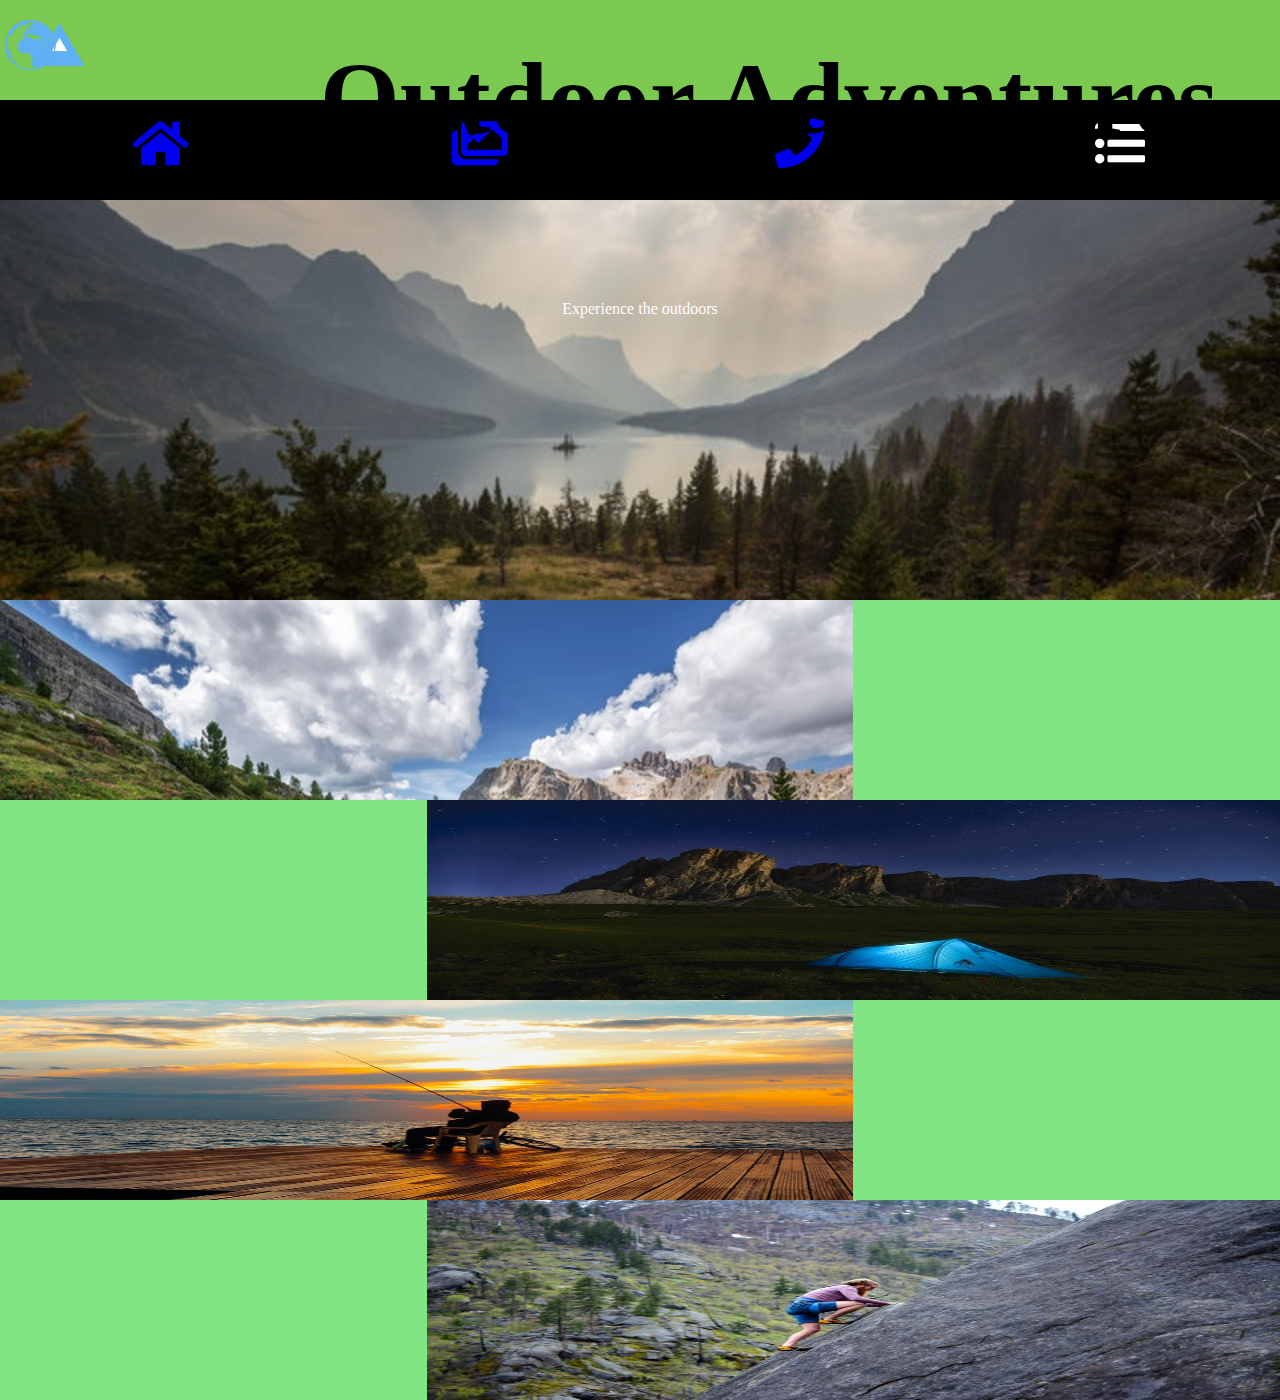
==== outdoor_adventures/index.html @ 08bbf6fc "added a category navigation system for mobile" ====
<!DOCTYPE html>
<html>
  <head>
    <meta charset="utf-8">
    <!-- meta used for responsiveness -->
    <meta name="viewport" content="width=device-width, initial-scale=1.0">

    <title>Home Page | Outdoor Adventres</title>

    <!-- master stylesheet that contains the main theme of the site -->
    <link rel="stylesheet" href="css/master_home.css" type="text/css">
    <!-- fontawesome is a site that provides font icons, allowing the use of more interactive icons (https://fontawesome.com/) -->
    <link rel="stylesheet" href="css/fa-brands.css" type="text/css">
    <link rel="stylesheet" href="css/fa-brands.min.css" type="text/css">
    <link rel="stylesheet" href="css/fa-regular.css" type="text/css">
    <link rel="stylesheet" href="css/fa-regular.min.css" type="text/css">
    <link rel="stylesheet" href="css/fa-solid.css" type="text/css">
    <link rel="stylesheet" href="css/fa-solid.min.css" type="text/css">
    <link rel="stylesheet" href="css/fontawesome.css" type="text/css">
    <link rel="stylesheet" href="css/fontawesome.min.css" type="text/css">
    <link rel="stylesheet" href="css/fontawesome-all.css" type="text/css">
    <link rel="stylesheet" href="css/fontawesome-all.min.css" type="text/css"> 
    <!-- the site favicon-->
    <link rel="icon" type="image/ico" href="images/oa.png">

  </head>

  <body>

    <!-- main container that holds everything on the site -->
    <main>

      <!-- header that contins the company/site name -->
      <header>
        <div class="company_logo">
          <a href="index.html"><img src="images/oa.png" title="Outdoor Adventures"></a>
        </div>

        <div class="company_name">
          <h1>Outdoor Adventures</h1>
        </div>
        
        <div class="mobile_home iconNav">
          <a href="index.html"><i class="fas fa-home"></i></a>
        </div>
        <div class="mobile_gallery iconNav">
          <a href="gallery.html"><i class="fas fa-images"></i></a>
        </div>
        <div class="mobile_contact iconNav">
          <a href="contact.html"><i class="fas fa-phone"></i></a>
        </div>
        <div class="mobile_categories iconNav">
          <a href=""><i class="fas fa-list-ul"></i></a>
        </div>

        <!-- navigation bar -->
        <nav>
          <ul>
            <li> <a href="#"> Home </a> </li>
            <li> <a href="#"> Gallery </a> </li>
            <li> <a href="#"> Contact </a> </li>
            <li> <a href="#"> Categories </a> </li>
          </ul>
        </nav>

      </header>

      <!--  -->
      <section class="slogan"><p>Experience the outdoors</p></section>

      <div id="hiking_category"></div>
      
      <div id="camping_category"></div>
      <div id="fishing_category"></div>
      <div id="rockClimbing_category"></div>

      <!-- Hiking section -->
      <section id="hiking_section"></section>

      <!-- Camping section -->
      <section id="camping_section"></section>

      <!-- Fishing ssection -->
      <section id="fishing_section"></section>

      <!-- Rock Climbing section -->
      <section id="rockClimbing_section"></section>
    
      <!-- footer containing company information -->
      <footer></footer>
    </main>
  </body>
</html>
---- outdoor_adventures/css/master_home.css ----
* {
  margin: 0;
  padding: 0;
  box-sizing: border-box; }

html {
  scroll-behavior: smooth; }

main {
  background-color: #82E584;
  display: grid;
  grid-template-columns: repeat(3, 1fr);
  grid-auto-rows: 100px;
  grid-gap: 0; }

header {
  background-color: #7BC950;
  grid-column: 1/4;
  grid-row: 1/3;
  width: 100%;
  display: grid;
  grid-template-columns: repeat(4, 1fr);
  grid-auto-rows: 100px;
  grid-gap: 0;
  position: fixed;
  top: 0; }

.company_logo {
  grid-column: 1/2;
  width: 80px;
  height: 50px;
  position: relative;
  top: 20px;
  left: 5px; }
  .company_logo a img {
    width: 100%;
    height: 100%; }

.company_name {
  grid-column: 2/5;
  position: relative;
  top: 40px;
  font-size: 4vw; }

.slogan {
  grid-column: 1/4;
  grid-row: 3/7;
  text-align: center;
  color: white;
  background-image: url(../images/slogan_background_s.jpeg);
  background-repeat: no-repeat;
  background-size: cover;
  background-position: center; }
  .slogan p {
    margin: 100px auto; }

#hiking_category {
  grid-column: 1/3;
  grid-row: 7/9;
  background-image: url(../images/category_hiking_s.jpeg);
  background-repeat: no-repeat;
  background-size: cover; }
  #hiking_category:hover {
    box-shadow: inset 0 0 0 1000px rgba(0, 0, 0, 0.2); }

#camping_category {
  grid-column: 2/4;
  grid-row: 9/11;
  background-image: url(../images/category_camping_s.jpeg);
  background-repeat: no-repeat;
  background-size: 100% 100%; }

#fishing_category {
  grid-column: 1/3;
  grid-row: 11/13;
  background-image: url(../images/category_fishing_s.jpeg);
  background-repeat: no-repeat;
  background-size: 100% 100%; }

#rockClimbing_category {
  grid-column: 2/4;
  grid-row: 13/15;
  background-image: url(../images/category_rockclimbing_s.jpeg);
  background-repeat: no-repeat;
  background-size: 100% 100%; }

.whiteTxt {
  color: #fff; }

.iconNav {
  display: block;
  font-size: 50px;
  background-color: black;
  color: white;
  padding: 16px;
  text-align: center; }
  .iconNav a {
    text-decoration: none; }
    .iconNav a:active {
      color: #7BC950; }
    .iconNav a:visited {
      color: white; }

nav {
  display: none; }

/*# sourceMappingURL=master_home.css.map */
---- outdoor_adventures/css/fa-brands.css ----
/*!
 * Font Awesome Free 5.0.12 by @fontawesome - https://fontawesome.com
 * License - https://fontawesome.com/license (Icons: CC BY 4.0, Fonts: SIL OFL 1.1, Code: MIT License)
 */
@font-face {
  font-family: 'Font Awesome 5 Brands';
  font-style: normal;
  font-weight: normal;
  src: url("../webfonts/fa-brands-400.eot");
  src: url("../webfonts/fa-brands-400.eot?#iefix") format("embedded-opentype"), url("../webfonts/fa-brands-400.woff2") format("woff2"), url("../webfonts/fa-brands-400.woff") format("woff"), url("../webfonts/fa-brands-400.ttf") format("truetype"), url("../webfonts/fa-brands-400.svg#fontawesome") format("svg"); }

.fab {
  font-family: 'Font Awesome 5 Brands'; }
---- outdoor_adventures/css/fa-regular.css ----
/*!
 * Font Awesome Free 5.0.12 by @fontawesome - https://fontawesome.com
 * License - https://fontawesome.com/license (Icons: CC BY 4.0, Fonts: SIL OFL 1.1, Code: MIT License)
 */
@font-face {
  font-family: 'Font Awesome 5 Free';
  font-style: normal;
  font-weight: 400;
  src: url("../webfonts/fa-regular-400.eot");
  src: url("../webfonts/fa-regular-400.eot?#iefix") format("embedded-opentype"), url("../webfonts/fa-regular-400.woff2") format("woff2"), url("../webfonts/fa-regular-400.woff") format("woff"), url("../webfonts/fa-regular-400.ttf") format("truetype"), url("../webfonts/fa-regular-400.svg#fontawesome") format("svg"); }

.far {
  font-family: 'Font Awesome 5 Free';
  font-weight: 400; }
---- outdoor_adventures/css/fa-solid.css ----
/*!
 * Font Awesome Free 5.0.12 by @fontawesome - https://fontawesome.com
 * License - https://fontawesome.com/license (Icons: CC BY 4.0, Fonts: SIL OFL 1.1, Code: MIT License)
 */
@font-face {
  font-family: 'Font Awesome 5 Free';
  font-style: normal;
  font-weight: 900;
  src: url("../webfonts/fa-solid-900.eot");
  src: url("../webfonts/fa-solid-900.eot?#iefix") format("embedded-opentype"), url("../webfonts/fa-solid-900.woff2") format("woff2"), url("../webfonts/fa-solid-900.woff") format("woff"), url("../webfonts/fa-solid-900.ttf") format("truetype"), url("../webfonts/fa-solid-900.svg#fontawesome") format("svg"); }

.fa,
.fas {
  font-family: 'Font Awesome 5 Free';
  font-weight: 900; }
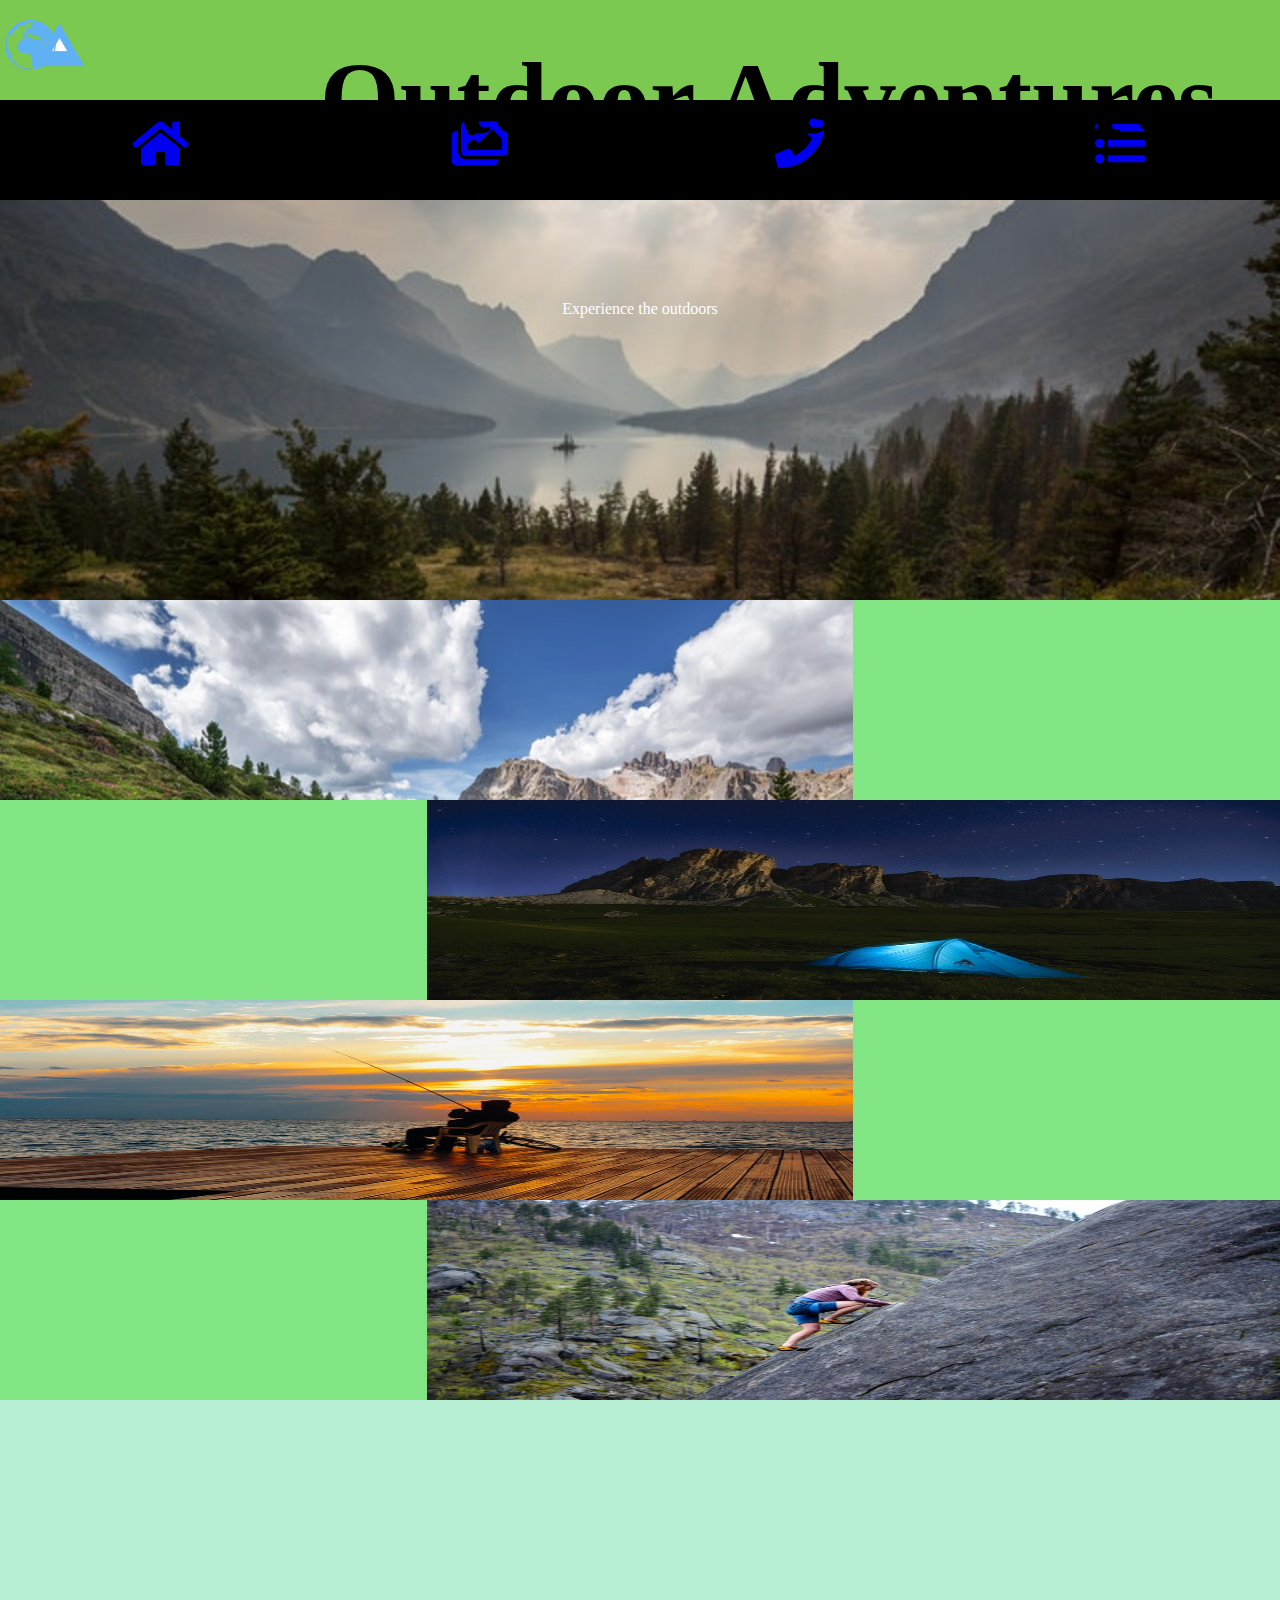
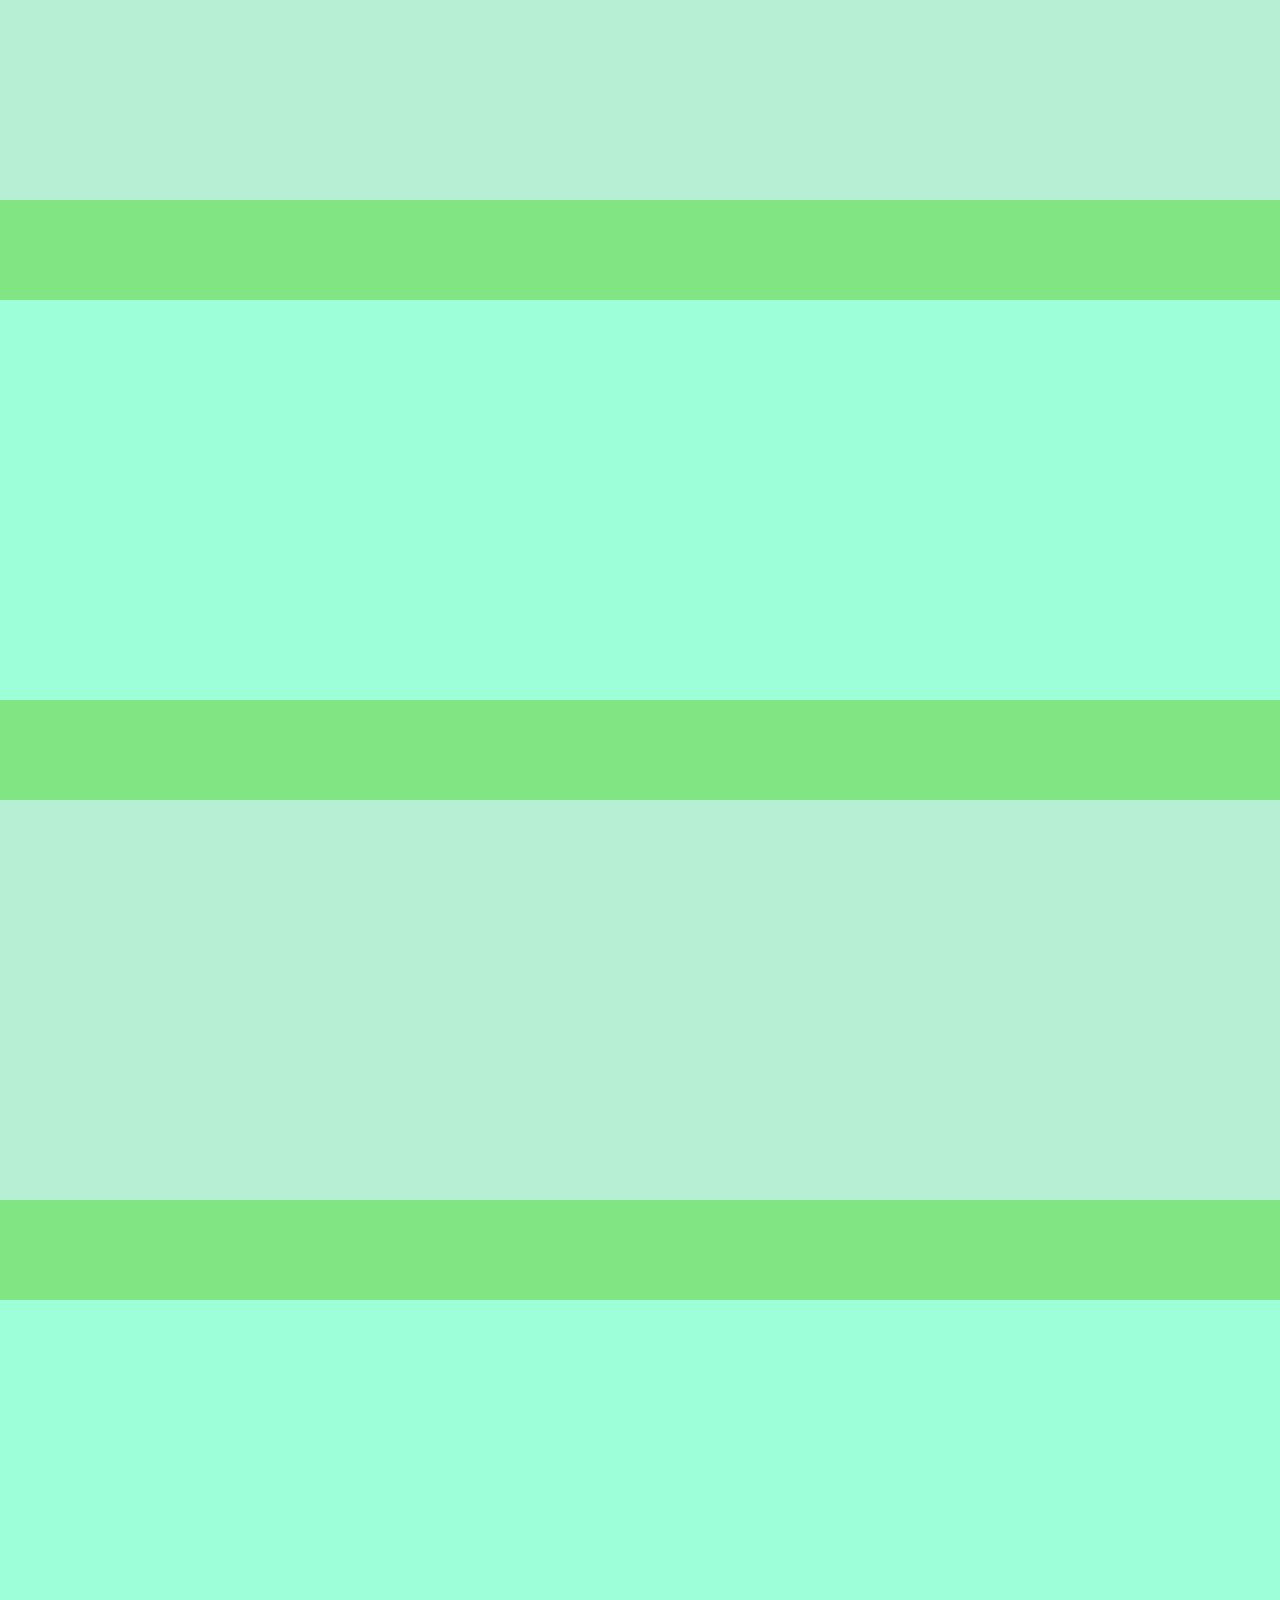
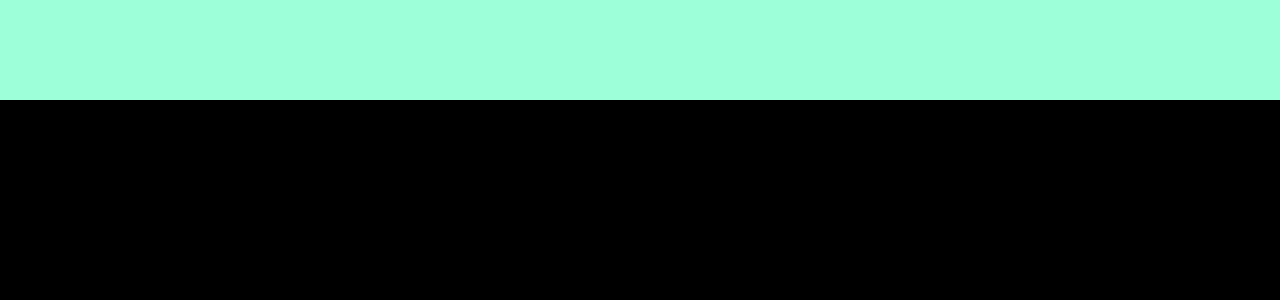
==== commit db7333c8: "completed navigation on home page" ====
--- a/outdoor_adventures/index.html
+++ b/outdoor_adventures/index.html
@@ -31,9 +31,10 @@
     <main>
 
       <!-- header that contins the company/site name -->
+      <div id="home_ref"></div>
       <header>
         <div class="company_logo">
-          <a href="index.html"><img src="images/oa.png" title="Outdoor Adventures"></a>
+          <a href="#home_ref"><img src="images/oa.png" title="Outdoor Adventures"></a>
         </div>
 
         <div class="company_name">
@@ -41,7 +42,7 @@
         </div>
         
         <div class="mobile_home iconNav">
-          <a href="index.html"><i class="fas fa-home"></i></a>
+          <a href="#home_ref"><i class="fas fa-home"></i></a>
         </div>
         <div class="mobile_gallery iconNav">
           <a href="gallery.html"><i class="fas fa-images"></i></a>
@@ -50,7 +51,7 @@
           <a href="contact.html"><i class="fas fa-phone"></i></a>
         </div>
         <div class="mobile_categories iconNav">
-          <a href=""><i class="fas fa-list-ul"></i></a>
+          <a href="#category_ref"><i class="fas fa-list-ul"></i></a>
         </div>
 
         <!-- navigation bar -->
@@ -68,22 +69,30 @@
       <!--  -->
       <section class="slogan"><p>Experience the outdoors</p></section>
 
-      <div id="hiking_category"></div>
-      
-      <div id="camping_category"></div>
-      <div id="fishing_category"></div>
-      <div id="rockClimbing_category"></div>
+      <div id="category_ref"></div>
+
+      <div id="hiking_category" class="category"><a href="#hiking_ref"></a></div>
+
+      <div id="camping_category" class="category"><a href="#camping_ref"></a></div>
+
+      <div id="fishing_category" class="category"><a href="#fishing_ref"></a></div>
+
+      <div id="rockClimbing_category" class="category"><a href="#rockClimbing_ref"></a></div>
 
       <!-- Hiking section -->
+      <div id="hiking_ref"></div>
       <section id="hiking_section"></section>
 
       <!-- Camping section -->
+      <div id="camping_ref"></div>
       <section id="camping_section"></section>
 
       <!-- Fishing ssection -->
+      <div id="fishing_ref"></div>
       <section id="fishing_section"></section>
 
       <!-- Rock Climbing section -->
+      <div id="rockClimbing_ref"></div>
       <section id="rockClimbing_section"></section>
     
       <!-- footer containing company information -->
--- a/outdoor_adventures/css/master_home.css
+++ b/outdoor_adventures/css/master_home.css
@@ -12,6 +12,9 @@
   grid-template-columns: repeat(3, 1fr);
   grid-auto-rows: 100px;
   grid-gap: 0; }
+
+#home_ref {
+  grid-row-start: 1; }
 
 header {
   background-color: #7BC950;
@@ -54,6 +57,9 @@
   .slogan p {
     margin: 100px auto; }
 
+#category_ref {
+  grid-row-start: 5; }
+
 #hiking_category {
   grid-column: 1/3;
   grid-row: 7/9;
@@ -69,6 +75,8 @@
   background-image: url(../images/category_camping_s.jpeg);
   background-repeat: no-repeat;
   background-size: 100% 100%; }
+  #camping_category:hover {
+    box-shadow: inset 0 0 0 1000px rgba(0, 0, 0, 0.2); }
 
 #fishing_category {
   grid-column: 1/3;
@@ -76,6 +84,8 @@
   background-image: url(../images/category_fishing_s.jpeg);
   background-repeat: no-repeat;
   background-size: 100% 100%; }
+  #fishing_category:hover {
+    box-shadow: inset 0 0 0 1000px rgba(0, 0, 0, 0.2); }
 
 #rockClimbing_category {
   grid-column: 2/4;
@@ -83,6 +93,50 @@
   background-image: url(../images/category_rockclimbing_s.jpeg);
   background-repeat: no-repeat;
   background-size: 100% 100%; }
+  #rockClimbing_category:hover {
+    box-shadow: inset 0 0 0 1000px rgba(0, 0, 0, 0.2); }
+
+.category a {
+  display: block;
+  width: 100%;
+  height: 100%; }
+
+#hiking_ref {
+  grid-row-start: 13; }
+
+#hiking_section {
+  grid-column: 1/4;
+  grid-row: 15/19;
+  background-color: #B6EFD4; }
+
+#camping_ref {
+  grid-row-start: 18; }
+
+#camping_section {
+  grid-column: 1/4;
+  grid-row: 20/24;
+  background-color: #9CFFD9; }
+
+#fishing_ref {
+  grid-row-start: 23; }
+
+#fishing_section {
+  grid-column: 1/4;
+  grid-row: 25/29;
+  background-color: #B6EFD4; }
+
+#rockClimbing_ref {
+  grid-row-start: 28; }
+
+#rockClimbing_section {
+  grid-column: 1/4;
+  grid-row: 30/34;
+  background-color: #9CFFD9; }
+
+footer {
+  grid-column: 1/4;
+  grid-row: 34/36;
+  background-color: #000; }
 
 .whiteTxt {
   color: #fff; }
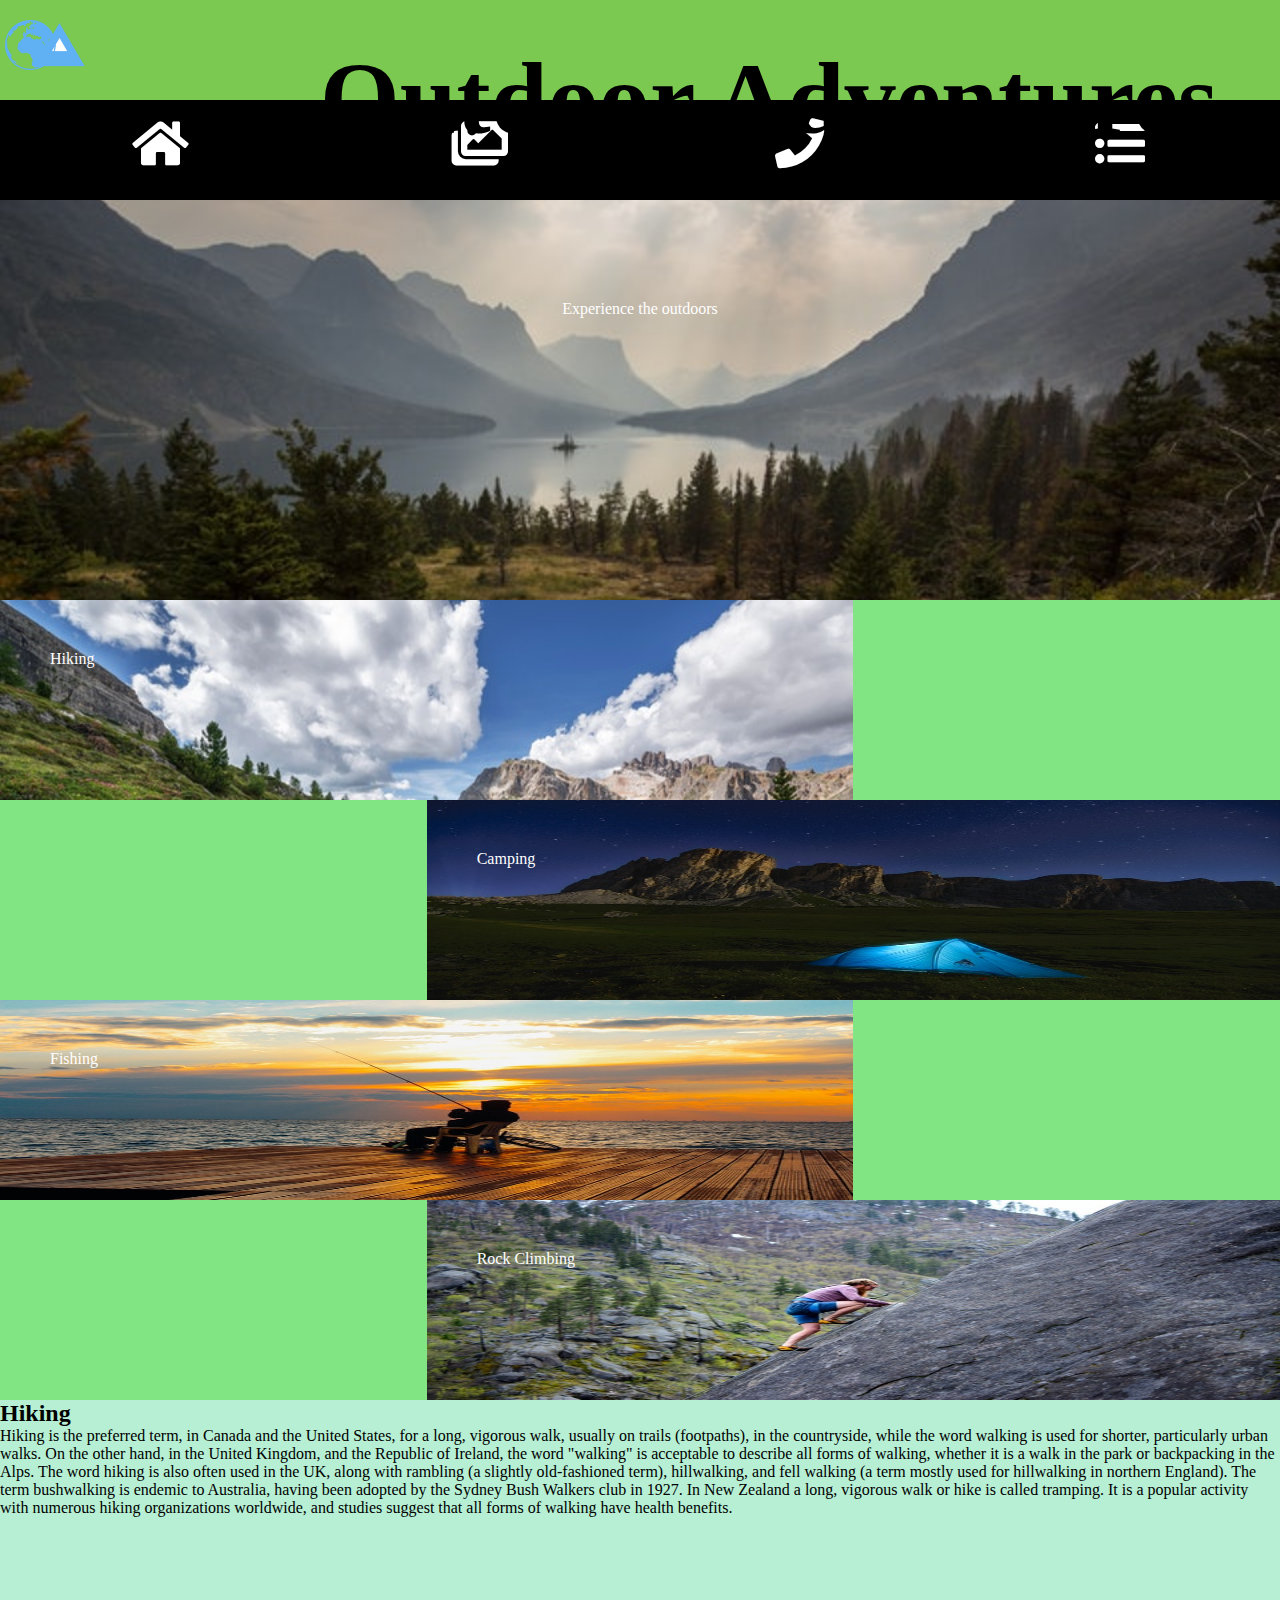
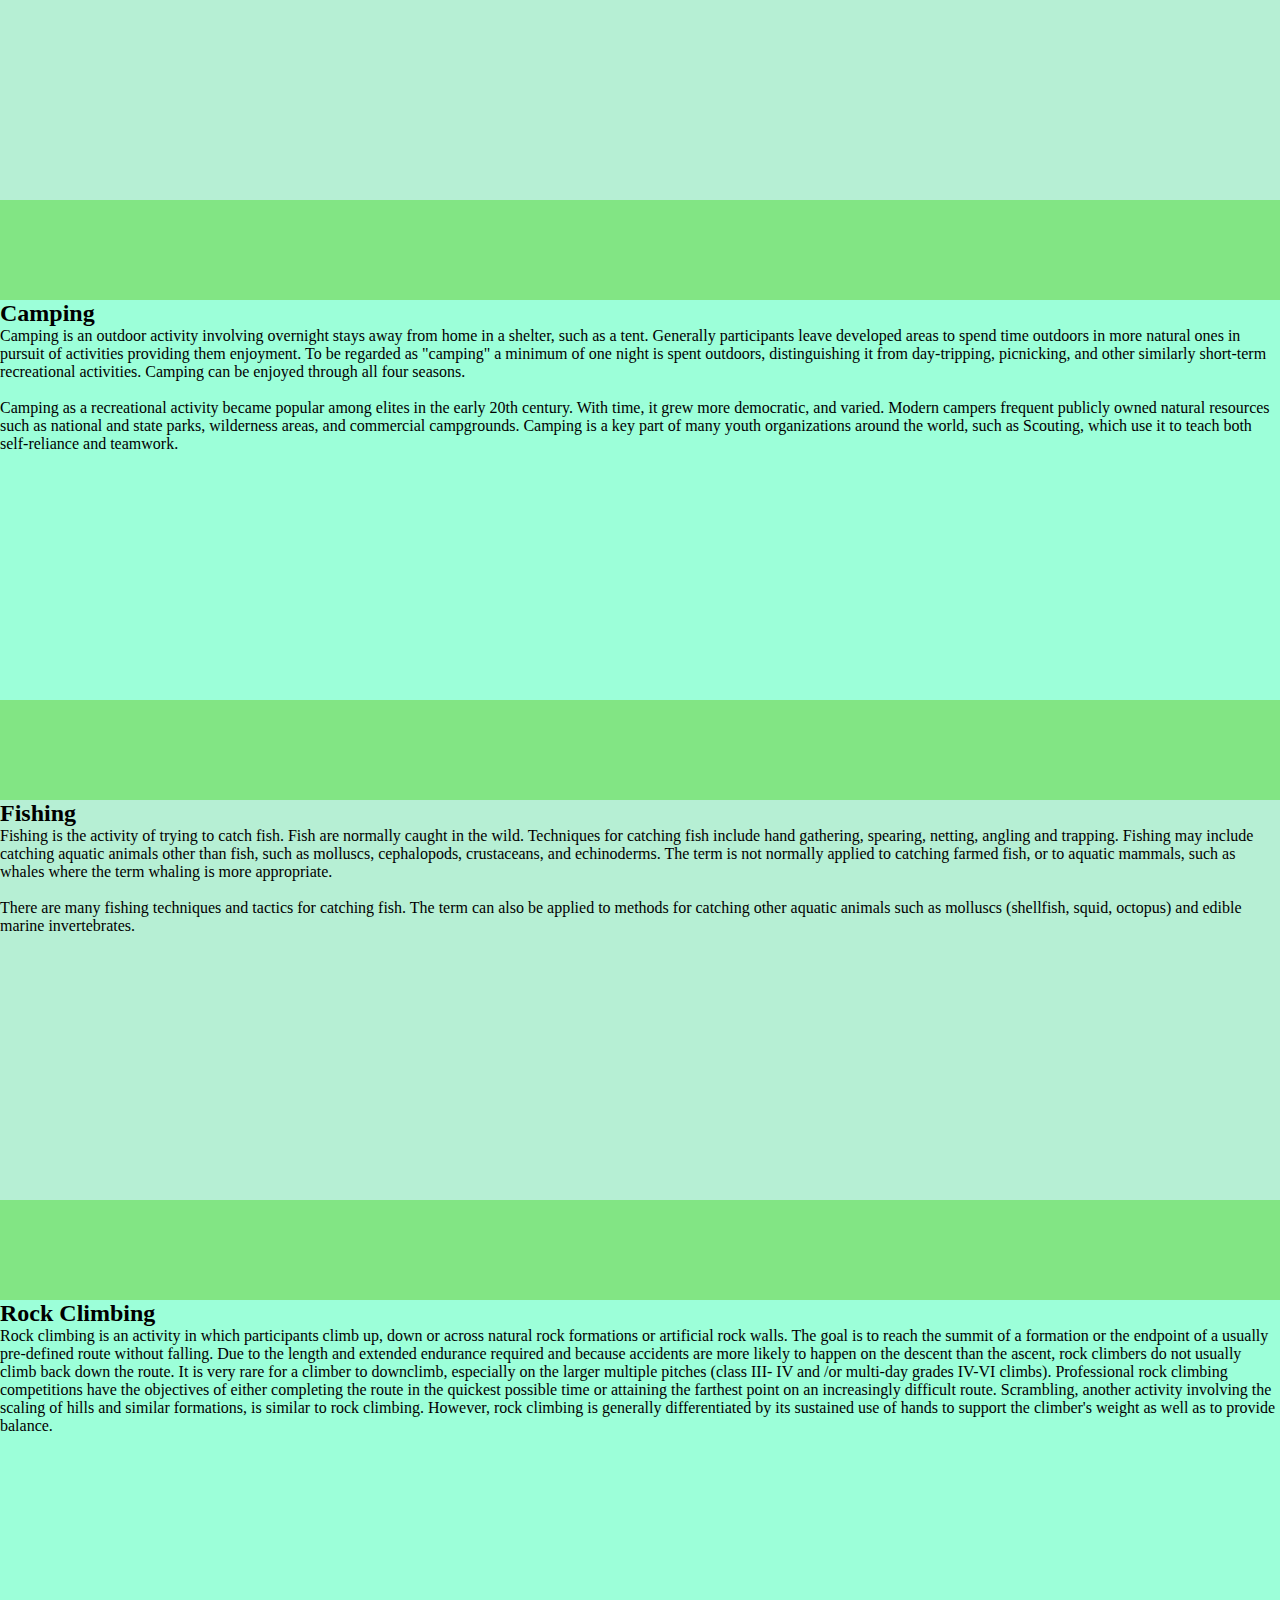
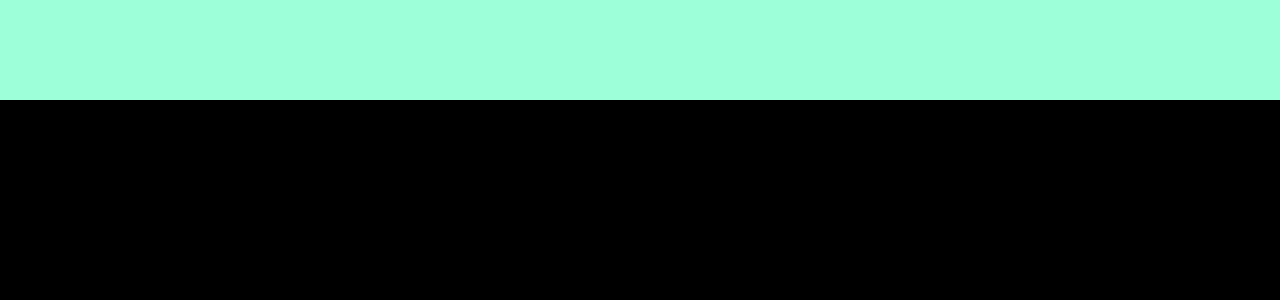
==== commit b021251d: "changed commenting style & added more to the gallery page" ====
--- a/outdoor_adventures/index.html
+++ b/outdoor_adventures/index.html
@@ -71,29 +71,47 @@
 
       <div id="category_ref"></div>
 
-      <div id="hiking_category" class="category"><a href="#hiking_ref"></a></div>
+      <div id="hiking_category" class="category"><a href="#hiking_ref">Hiking</a></div>
 
-      <div id="camping_category" class="category"><a href="#camping_ref"></a></div>
+      <div id="camping_category" class="category"><a href="#camping_ref">Camping</a></div>
 
-      <div id="fishing_category" class="category"><a href="#fishing_ref"></a></div>
+      <div id="fishing_category" class="category"><a href="#fishing_ref">Fishing</a></div>
 
-      <div id="rockClimbing_category" class="category"><a href="#rockClimbing_ref"></a></div>
+      <div id="rockClimbing_category" class="category"><a href="#rockClimbing_ref">Rock Climbing</a></div>
 
       <!-- Hiking section -->
       <div id="hiking_ref"></div>
-      <section id="hiking_section"></section>
+      <section id="hiking_section">
+        <h2>Hiking</h2>
+        <p>Hiking is the preferred term, in Canada and the United States, for a long, vigorous walk, usually on trails (footpaths), in the countryside, while the word walking is used for shorter, particularly urban walks. On the other hand, in the United Kingdom, and the Republic of Ireland, the word "walking" is acceptable to describe all forms of walking, whether it is a walk in the park or backpacking in the Alps. The word hiking is also often used in the UK, along with rambling (a slightly old-fashioned term), hillwalking, and fell walking (a term mostly used for hillwalking in northern England). The term bushwalking is endemic to Australia, having been adopted by the Sydney Bush Walkers club in 1927. In New Zealand a long, vigorous walk or hike is called tramping. It is a popular activity with numerous hiking organizations worldwide, and studies suggest that all forms of walking have health benefits.</p>
+      </section>
 
       <!-- Camping section -->
       <div id="camping_ref"></div>
-      <section id="camping_section"></section>
+      <section id="camping_section">
+          <h2>Camping</h2>
+          <p>Camping is an outdoor activity involving overnight stays away from home in a shelter, such as a tent. Generally participants leave developed areas to spend time outdoors in more natural ones in pursuit of activities providing them enjoyment. To be regarded as "camping" a minimum of one night is spent outdoors, distinguishing it from day-tripping, picnicking, and other similarly short-term recreational activities. Camping can be enjoyed through all four seasons.</p>
+          <br>
+              
+          <p>Camping as a recreational activity became popular among elites in the early 20th century. With time, it grew more democratic, and varied. Modern campers frequent publicly owned natural resources such as national and state parks, wilderness areas, and commercial campgrounds. Camping is a key part of many youth organizations around the world, such as Scouting, which use it to teach both self-reliance and teamwork.</p>
+      </section>
 
       <!-- Fishing ssection -->
       <div id="fishing_ref"></div>
-      <section id="fishing_section"></section>
+      <section id="fishing_section">
+          <h2>Fishing</h2>
+          <p>Fishing is the activity of trying to catch fish. Fish are normally caught in the wild. Techniques for catching fish include hand gathering, spearing, netting, angling and trapping. Fishing may include catching aquatic animals other than fish, such as molluscs, cephalopods, crustaceans, and echinoderms. The term is not normally applied to catching farmed fish, or to aquatic mammals, such as whales where the term whaling is more appropriate.</p>
+          <br>
+
+          <p>There are many fishing techniques and tactics for catching fish. The term can also be applied to methods for catching other aquatic animals such as molluscs (shellfish, squid, octopus) and edible marine invertebrates.</p>
+      </section>
 
       <!-- Rock Climbing section -->
       <div id="rockClimbing_ref"></div>
-      <section id="rockClimbing_section"></section>
+      <section id="rockClimbing_section">
+        <h2>Rock Climbing</h2>
+        <p>Rock climbing is an activity in which participants climb up, down or across natural rock formations or artificial rock walls. The goal is to reach the summit of a formation or the endpoint of a usually pre-defined route without falling. Due to the length and extended endurance required and because accidents are more likely to happen on the descent than the ascent, rock climbers do not usually climb back down the route. It is very rare for a climber to downclimb, especially on the larger multiple pitches (class III- IV and /or multi-day grades IV-VI climbs). Professional rock climbing competitions have the objectives of either completing the route in the quickest possible time or attaining the farthest point on an increasingly difficult route. Scrambling, another activity involving the scaling of hills and similar formations, is similar to rock climbing. However, rock climbing is generally differentiated by its sustained use of hands to support the climber's weight as well as to provide balance.</p>
+      </section>
     
       <!-- footer containing company information -->
       <footer></footer>
--- a/outdoor_adventures/css/master_home.css
+++ b/outdoor_adventures/css/master_home.css
@@ -12,6 +12,22 @@
   grid-template-columns: repeat(3, 1fr);
   grid-auto-rows: 100px;
   grid-gap: 0; }
+
+a {
+  text-decoration: none;
+  color: white; }
+  a:hover {
+    text-decoration: none;
+    color: white; }
+  a:active {
+    text-decoration: none;
+    color: white; }
+  a:visited {
+    text-decoration: none;
+    color: white; }
+
+.whiteTxt {
+  color: #fff; }
 
 #home_ref {
   grid-row-start: 1; }
@@ -36,6 +52,7 @@
   top: 20px;
   left: 5px; }
   .company_logo a img {
+    display: block;
     width: 100%;
     height: 100%; }
 
@@ -51,9 +68,9 @@
   text-align: center;
   color: white;
   background-image: url(../images/slogan_background_s.jpeg);
-  background-repeat: no-repeat;
-  background-size: cover;
-  background-position: center; }
+  background-position: center;
+  background-repeat: no-repeat;
+  background-size: cover; }
   .slogan p {
     margin: 100px auto; }
 
@@ -99,7 +116,8 @@
 .category a {
   display: block;
   width: 100%;
-  height: 100%; }
+  height: 100%;
+  padding: 50px; }
 
 #hiking_ref {
   grid-row-start: 13; }
@@ -138,8 +156,43 @@
   grid-row: 34/36;
   background-color: #000; }
 
-.whiteTxt {
-  color: #fff; }
+form {
+  grid-column: 1/4;
+  grid-row: 3/7;
+  display: grid;
+  grid-template-columns: 10% 80% 10%;
+  grid-auto-rows: 50px;
+  grid-gap: 10px; }
+
+.form_name {
+  grid-column: 2/3;
+  grid-row: 2/3; }
+
+.form_surname {
+  grid-column: 2/3;
+  grid-row: 3/4; }
+
+.form_email {
+  grid-column: 2/3;
+  grid-row: 4/5; }
+
+.form_subject {
+  grid-column: 2/3;
+  grid-row: 5/6; }
+
+.form_message {
+  grid-column: 2/3;
+  grid-row: 6/8;
+  resize: none; }
+
+.form_send_btn {
+  grid-column: 2/3;
+  grid-row: 8/9; }
+
+.contact_footer {
+  grid-column: 1/4;
+  grid-row: 8/10;
+  background-color: #000; }
 
 .iconNav {
   display: block;
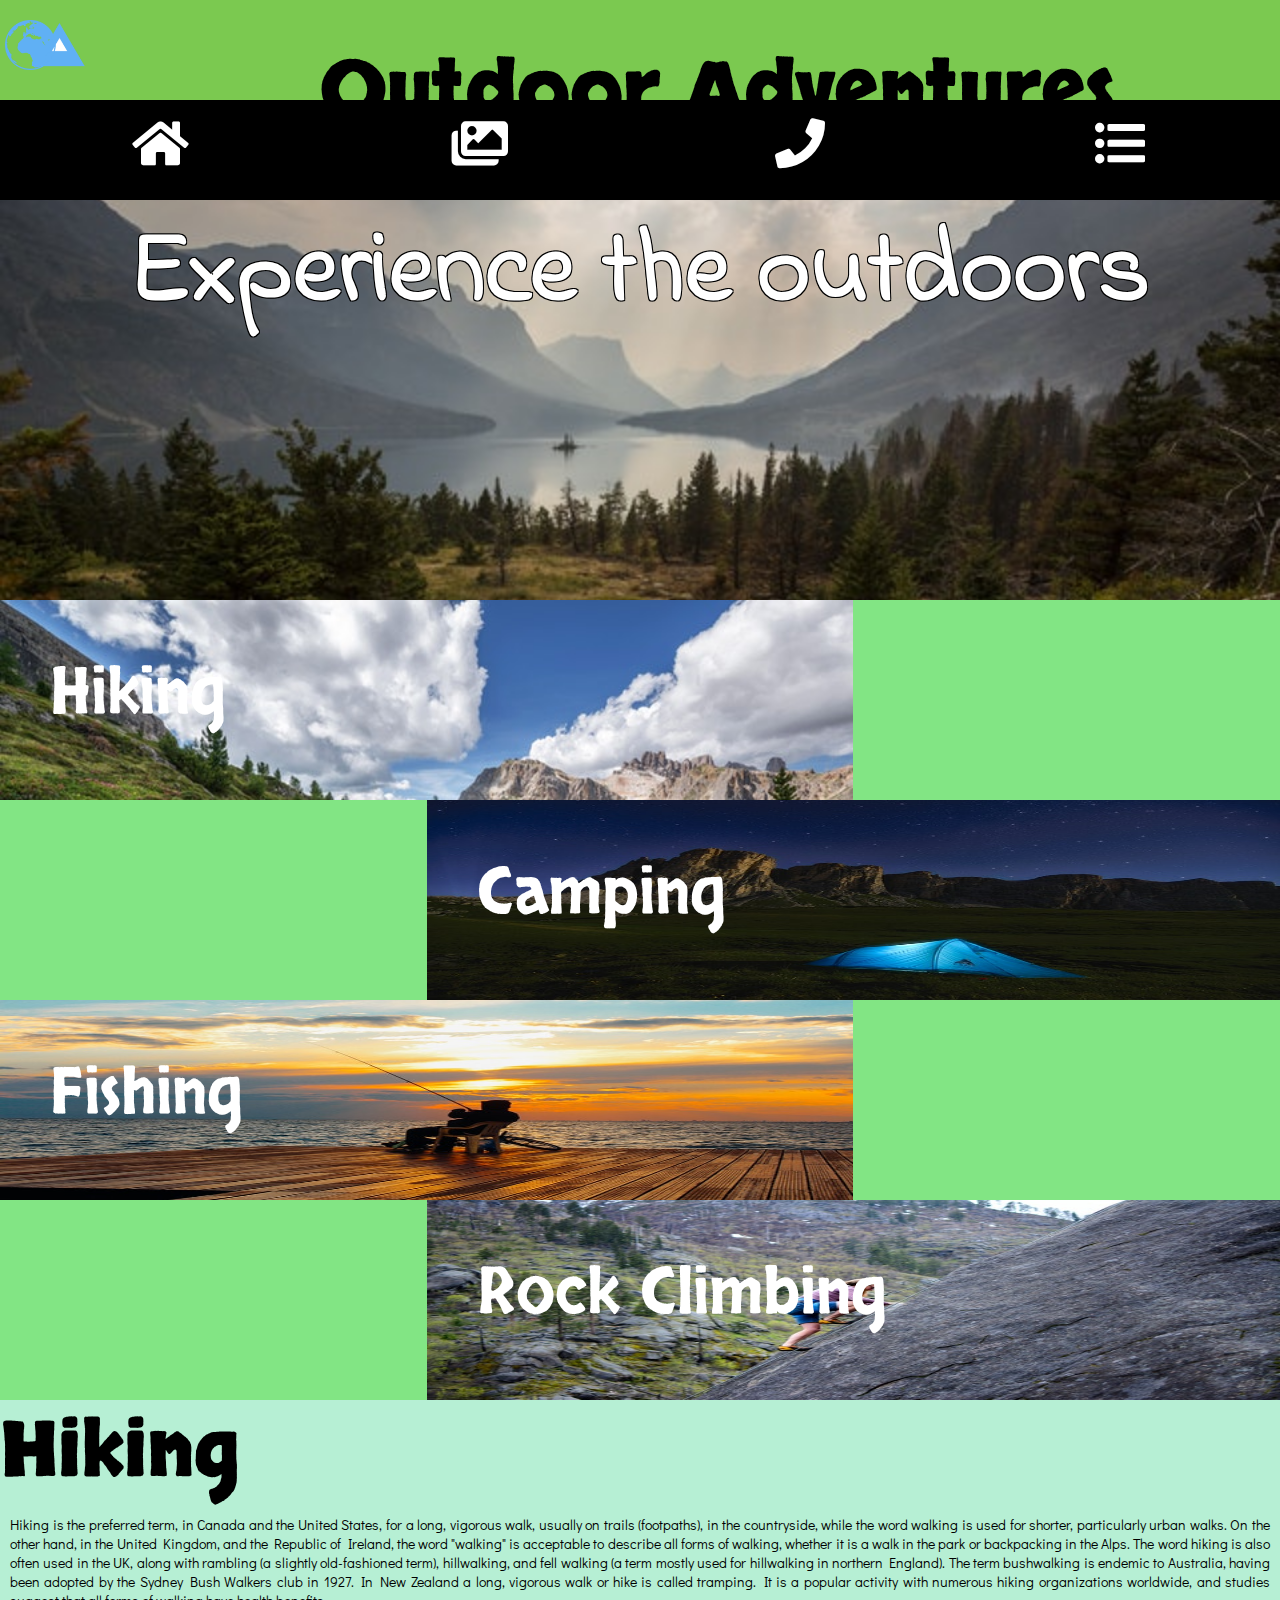
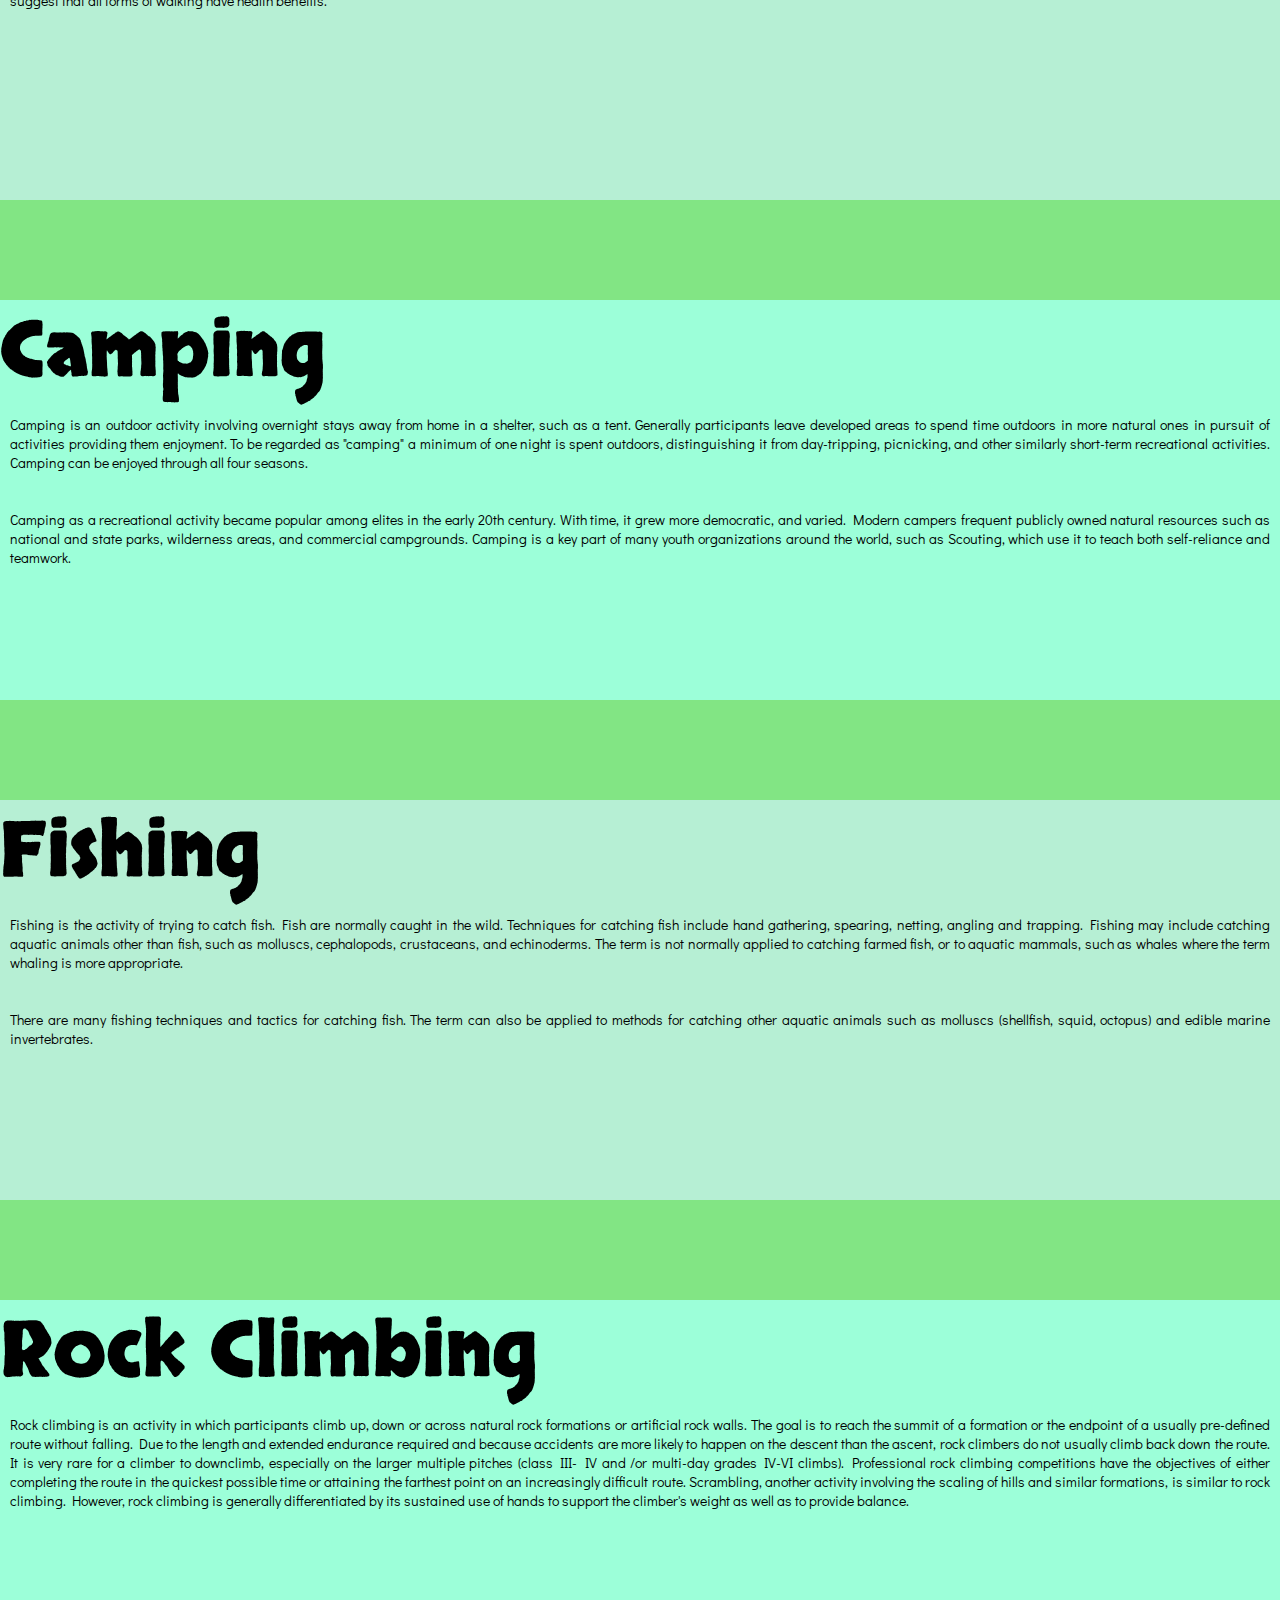
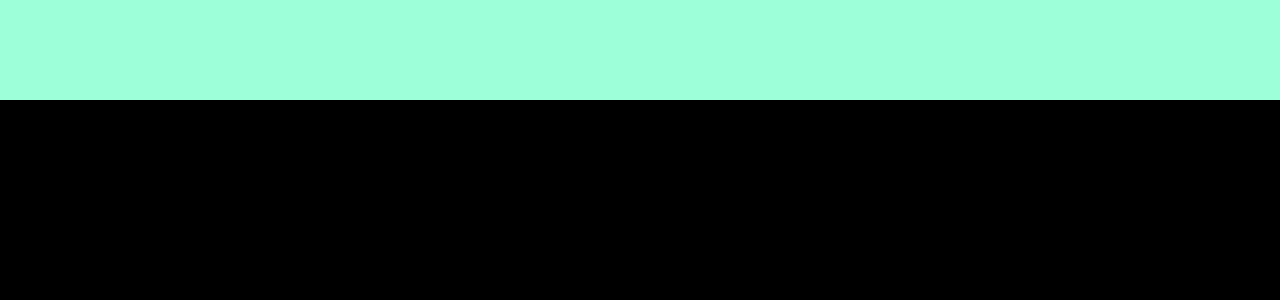
==== commit 5f3d966a: "gallery & fonts completed" ====
--- a/outdoor_adventures/index.html
+++ b/outdoor_adventures/index.html
@@ -22,6 +22,8 @@
     <link rel="stylesheet" href="css/fontawesome-all.min.css" type="text/css"> 
     <!-- the site favicon-->
     <link rel="icon" type="image/ico" href="images/oa.png">
+    <!-- one font added using links -->
+    <link href='https://fonts.googleapis.com/css?family=Didact Gothic' rel='stylesheet'>
 
   </head>
 
@@ -67,7 +69,7 @@
       </header>
 
       <!--  -->
-      <section class="slogan"><p>Experience the outdoors</p></section>
+      <section class="slogan blackOutline"><h3>Experience the outdoors</h3></section>
 
       <div id="category_ref"></div>
 
--- a/outdoor_adventures/css/master_home.css
+++ b/outdoor_adventures/css/master_home.css
@@ -1,3 +1,4 @@
+@import url("https://fonts.googleapis.com/css?family=Indie+Flower|Skranji");
 * {
   margin: 0;
   padding: 0;
@@ -29,6 +30,23 @@
 .whiteTxt {
   color: #fff; }
 
+h2 {
+  font-family: 'Skranji', cursive;
+  font-size: 6vw; }
+
+h3 {
+  font-family: 'Indie Flower', cursive;
+  font-size: 8vw; }
+
+p {
+  padding: 10px;
+  text-align: justify;
+  font-family: 'Didact Gothic';
+  font-size: 14px; }
+
+.blackOutline {
+  text-shadow: -1px -1px 0 #000, 1px -1px 0 #000, -1px 1px 0 #000, 1px 1px 0 #000; }
+
 #home_ref {
   grid-row-start: 1; }
 
@@ -60,7 +78,8 @@
   grid-column: 2/5;
   position: relative;
   top: 40px;
-  font-size: 4vw; }
+  font-family: 'Skranji', cursive;
+  font-size: 3vw; }
 
 .slogan {
   grid-column: 1/4;
@@ -117,7 +136,9 @@
   display: block;
   width: 100%;
   height: 100%;
-  padding: 50px; }
+  padding: 50px;
+  font-family: 'Skranji', cursive;
+  font-size: 5vw; }
 
 #hiking_ref {
   grid-row-start: 13; }
@@ -155,6 +176,183 @@
   grid-column: 1/4;
   grid-row: 34/36;
   background-color: #000; }
+
+.empty_space {
+  grid-column: 1/4;
+  grid-row: 1/3; }
+
+.hiking_gallery {
+  grid-column: 1/4;
+  grid-row: 3/4; }
+
+.img1_hiking {
+  grid-column: 1;
+  grid-row: 4; }
+
+.img2_hiking {
+  grid-column: 2;
+  grid-row: 4; }
+
+.img3_hiking {
+  grid-column: 3;
+  grid-row: 4; }
+
+.img4_hiking {
+  grid-column: 1;
+  grid-row: 5; }
+
+.img5_hiking {
+  grid-column: 2;
+  grid-row: 5; }
+
+.img6_hiking {
+  grid-column: 3;
+  grid-row: 5; }
+
+.img7_hiking {
+  grid-column: 1;
+  grid-row: 6; }
+
+.img8_hiking {
+  grid-column: 2;
+  grid-row: 6; }
+
+.img9_hiking {
+  grid-column: 3;
+  grid-row: 6; }
+
+.camping_gallery {
+  grid-column: 1/4;
+  grid-row: 7/8; }
+
+.img1_camping {
+  grid-column: 1;
+  grid-row: 8; }
+
+.img2_camping {
+  grid-column: 2;
+  grid-row: 8; }
+
+.img3_camping {
+  grid-column: 3;
+  grid-row: 8; }
+
+.img4_camping {
+  grid-column: 1;
+  grid-row: 9; }
+
+.img5_camping {
+  grid-column: 2;
+  grid-row: 9; }
+
+.img6_camping {
+  grid-column: 3;
+  grid-row: 9; }
+
+.img7_camping {
+  grid-column: 1;
+  grid-row: 10; }
+
+.img8_camping {
+  grid-column: 2;
+  grid-row: 10; }
+
+.img9_camping {
+  grid-column: 3;
+  grid-row: 10; }
+
+.fishing_gallery {
+  grid-column: 1/4;
+  grid-row: 11/12; }
+
+.img1_fishing {
+  grid-column: 1;
+  grid-row: 12; }
+
+.img2_fishing {
+  grid-column: 2;
+  grid-row: 12; }
+
+.img3_fishing {
+  grid-column: 3;
+  grid-row: 12; }
+
+.img4_fishing {
+  grid-column: 1;
+  grid-row: 13; }
+
+.img5_fishing {
+  grid-column: 2;
+  grid-row: 13; }
+
+.img6_fishing {
+  grid-column: 3;
+  grid-row: 13; }
+
+.img7_fishing {
+  grid-column: 1;
+  grid-row: 14; }
+
+.img8_fishing {
+  grid-column: 2;
+  grid-row: 14; }
+
+.img9_fishing {
+  grid-column: 3;
+  grid-row: 14; }
+
+.rockClimbing_gallery {
+  grid-column: 1/4;
+  grid-row: 15/16; }
+
+.img1_rockClimbing {
+  grid-column: 1;
+  grid-row: 16; }
+
+.img2_rockClimbing {
+  grid-column: 2;
+  grid-row: 16; }
+
+.img3_rockClimbing {
+  grid-column: 3;
+  grid-row: 16; }
+
+.img4_rockClimbing {
+  grid-column: 1;
+  grid-row: 17; }
+
+.img5_rockClimbing {
+  grid-column: 2;
+  grid-row: 17; }
+
+.img6_rockClimbing {
+  grid-column: 3;
+  grid-row: 17; }
+
+.img7_rockClimbing {
+  grid-column: 1;
+  grid-row: 18; }
+
+.img8_rockClimbing {
+  grid-column: 2;
+  grid-row: 18; }
+
+.img9_rockClimbing {
+  grid-column: 3;
+  grid-row: 18; }
+
+.gallery_image {
+  display: block;
+  width: 100%;
+  height: 100%; }
+  .gallery_image img {
+    display: block;
+    width: 100%;
+    height: 100%; }
+
+.gallery_footer {
+  grid-column: 1/4;
+  grid-row: 19/21; }
 
 form {
   grid-column: 1/4;
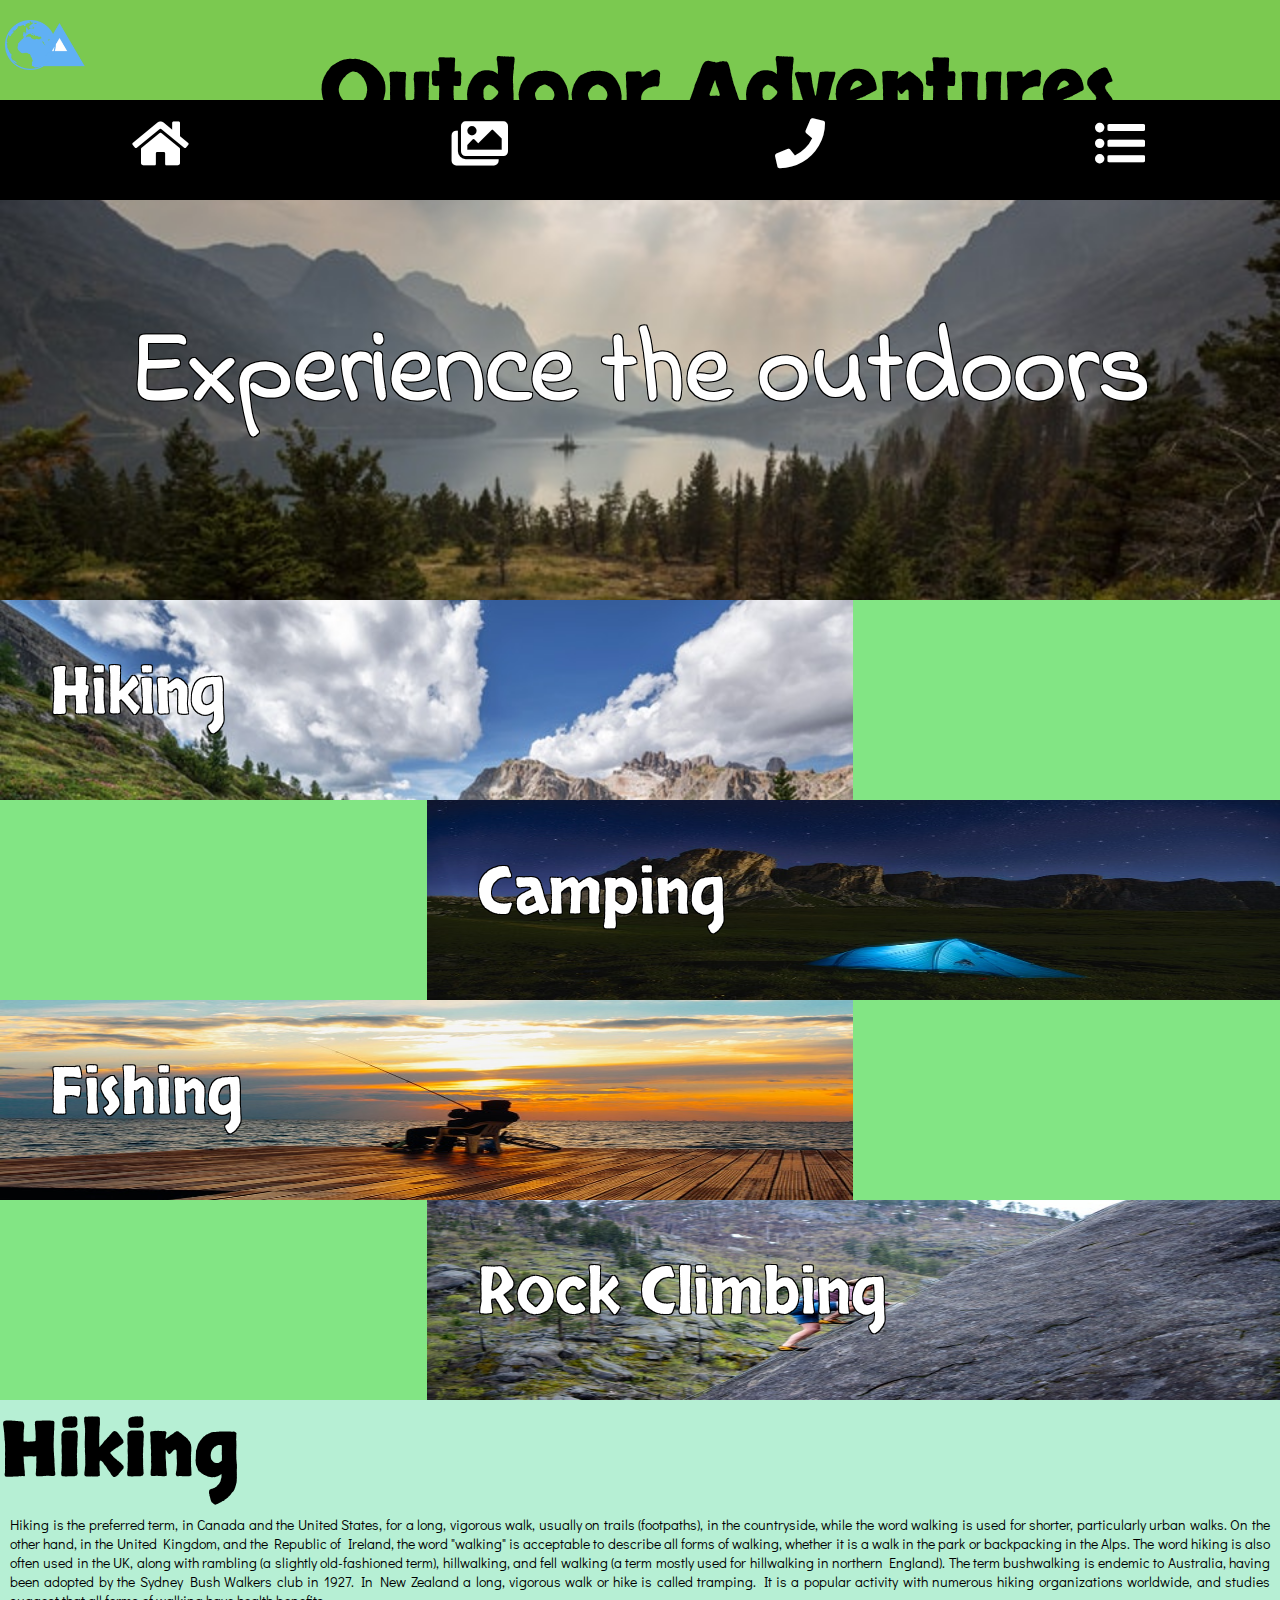
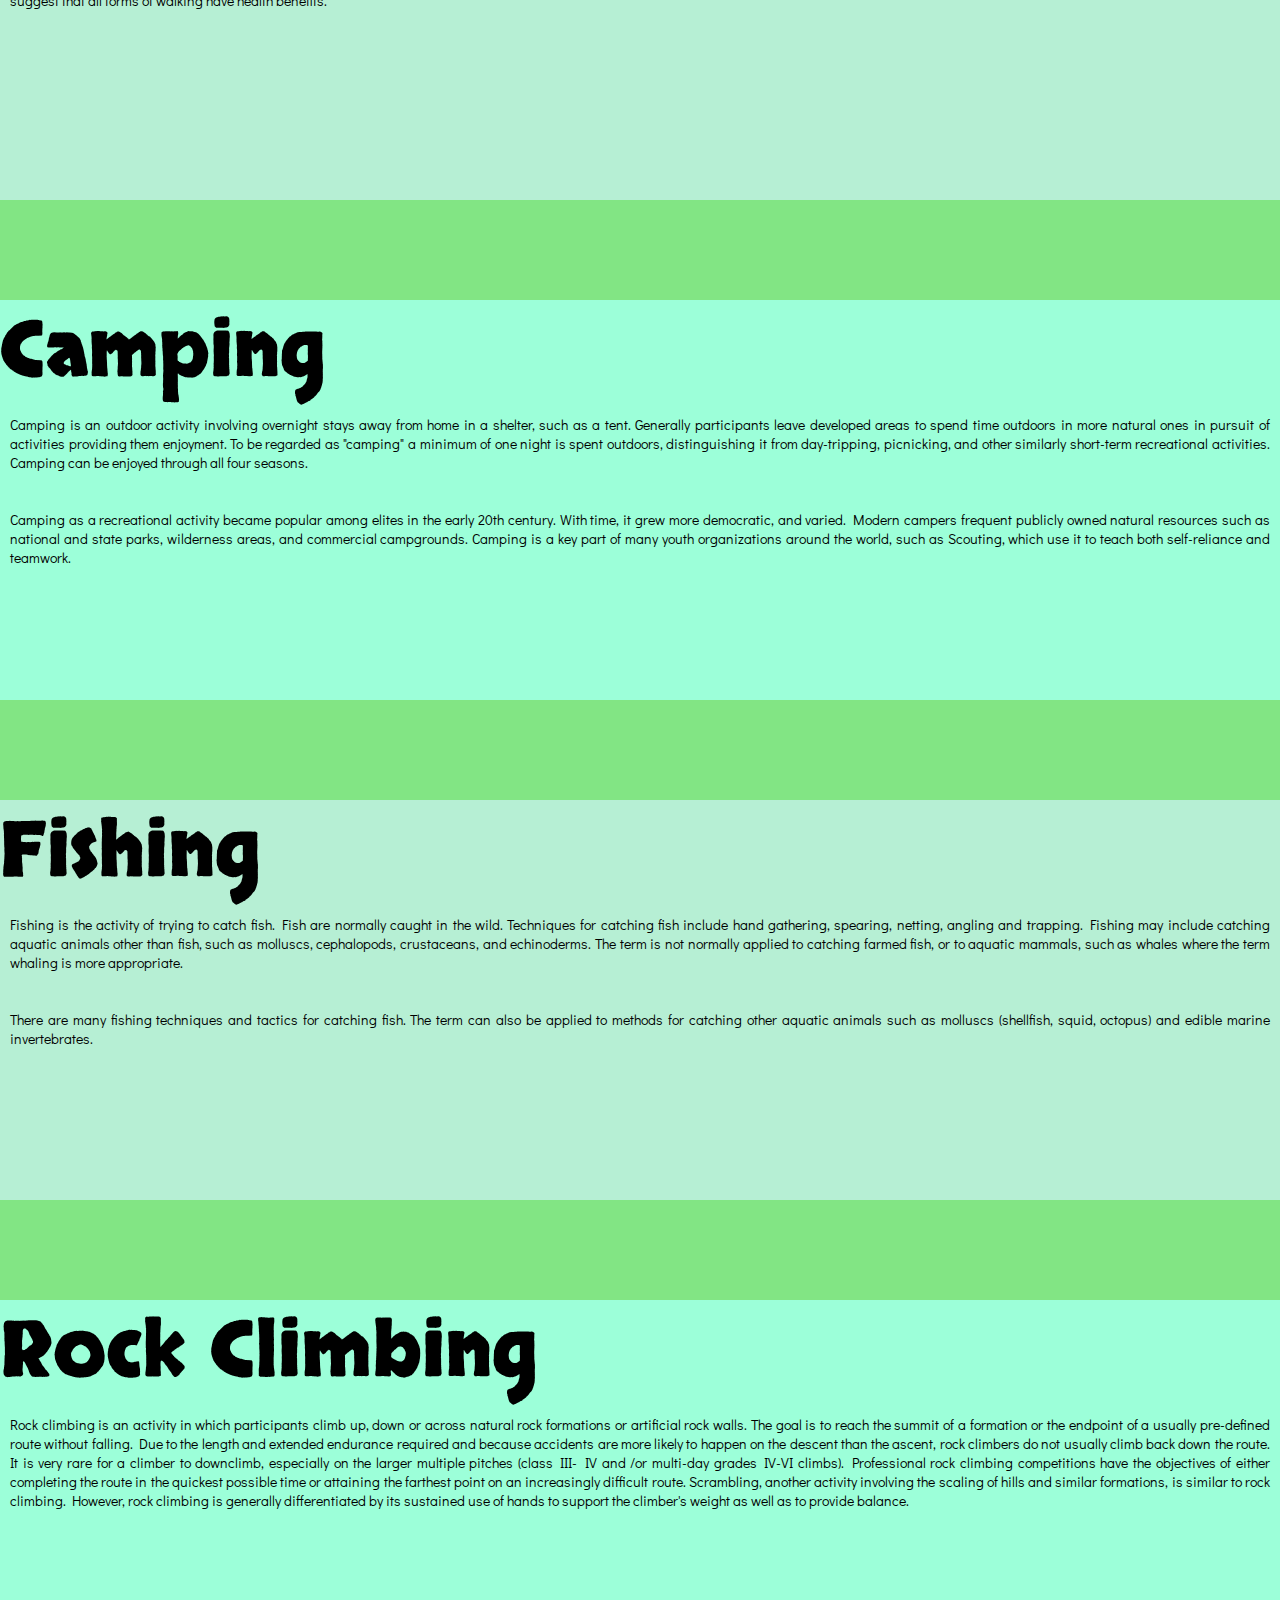
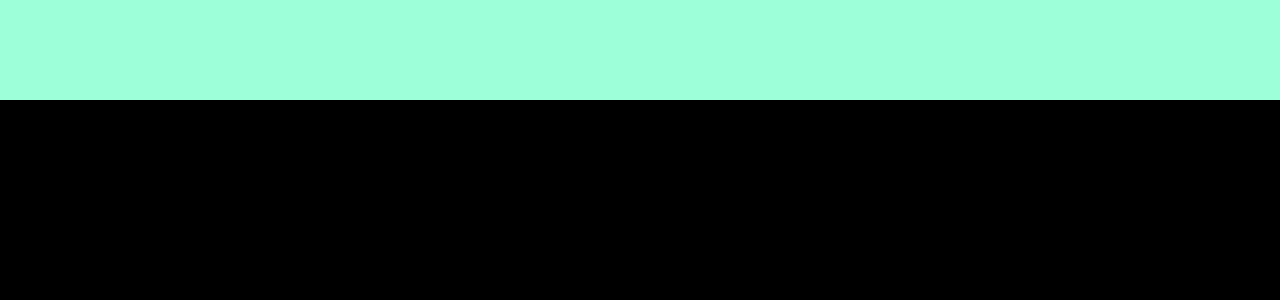
==== commit 6f3a1853: "mobile complete" ====
--- a/outdoor_adventures/index.html
+++ b/outdoor_adventures/index.html
@@ -73,13 +73,13 @@
 
       <div id="category_ref"></div>
 
-      <div id="hiking_category" class="category"><a href="#hiking_ref">Hiking</a></div>
+      <div id="hiking_category" class="category blackOutline"><a href="#hiking_ref">Hiking</a></div>
 
-      <div id="camping_category" class="category"><a href="#camping_ref">Camping</a></div>
+      <div id="camping_category" class="category blackOutline"><a href="#camping_ref">Camping</a></div>
 
-      <div id="fishing_category" class="category"><a href="#fishing_ref">Fishing</a></div>
+      <div id="fishing_category" class="category blackOutline"><a href="#fishing_ref">Fishing</a></div>
 
-      <div id="rockClimbing_category" class="category"><a href="#rockClimbing_ref">Rock Climbing</a></div>
+      <div id="rockClimbing_category" class="category blackOutline"><a href="#rockClimbing_ref">Rock Climbing</a></div>
 
       <!-- Hiking section -->
       <div id="hiking_ref"></div>
--- a/outdoor_adventures/css/master_home.css
+++ b/outdoor_adventures/css/master_home.css
@@ -35,6 +35,8 @@
   font-size: 6vw; }
 
 h3 {
+  padding-top: 100px;
+  text-align: center;
   font-family: 'Indie Flower', cursive;
   font-size: 8vw; }
 
@@ -84,14 +86,11 @@
 .slogan {
   grid-column: 1/4;
   grid-row: 3/7;
-  text-align: center;
   color: white;
   background-image: url(../images/slogan_background_s.jpeg);
   background-position: center;
   background-repeat: no-repeat;
   background-size: cover; }
-  .slogan p {
-    margin: 100px auto; }
 
 #category_ref {
   grid-row-start: 5; }
@@ -355,8 +354,11 @@
   grid-row: 19/21; }
 
 form {
-  grid-column: 1/4;
-  grid-row: 3/7;
+  background-image: url(../images/background_mobile.jpg);
+  background-repeat: no-repeat;
+  background-size: 100% 100%;
+  grid-column: 1/4;
+  grid-row: 3/8;
   display: grid;
   grid-template-columns: 10% 80% 10%;
   grid-auto-rows: 50px;
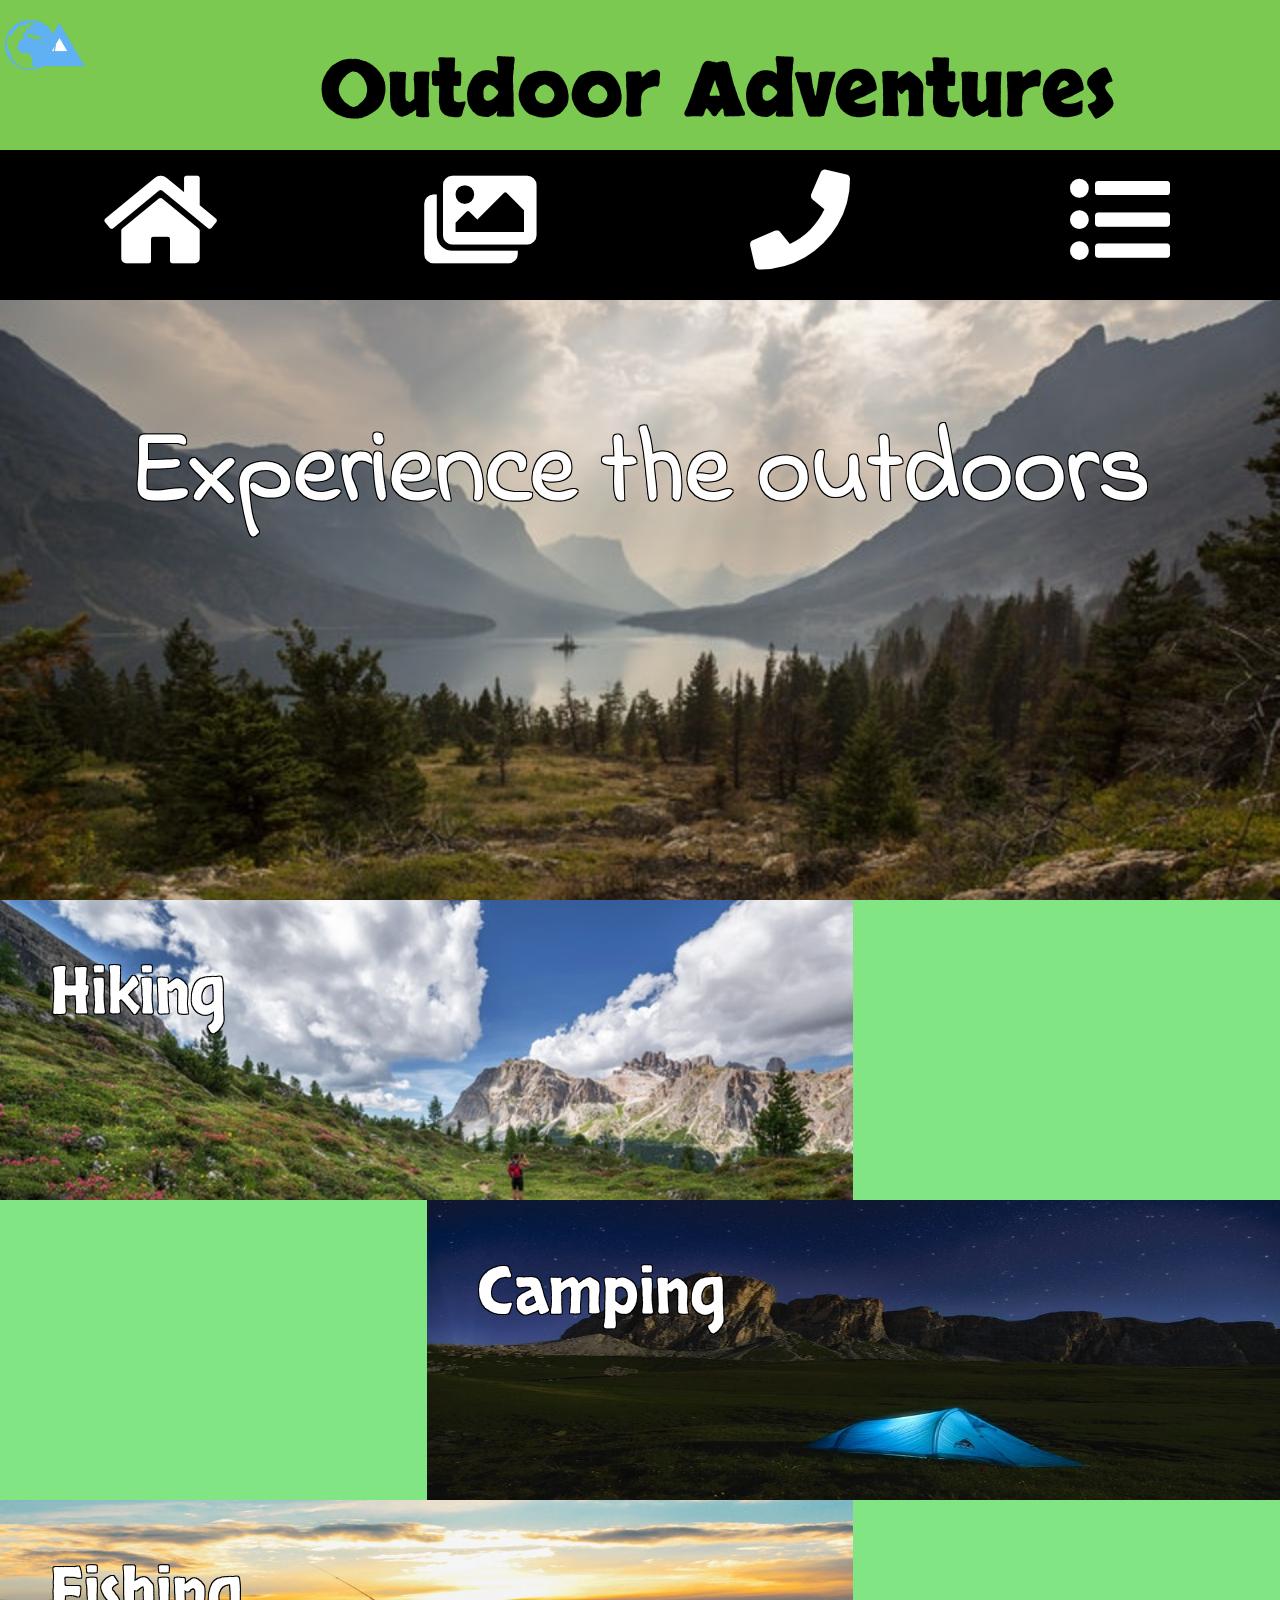
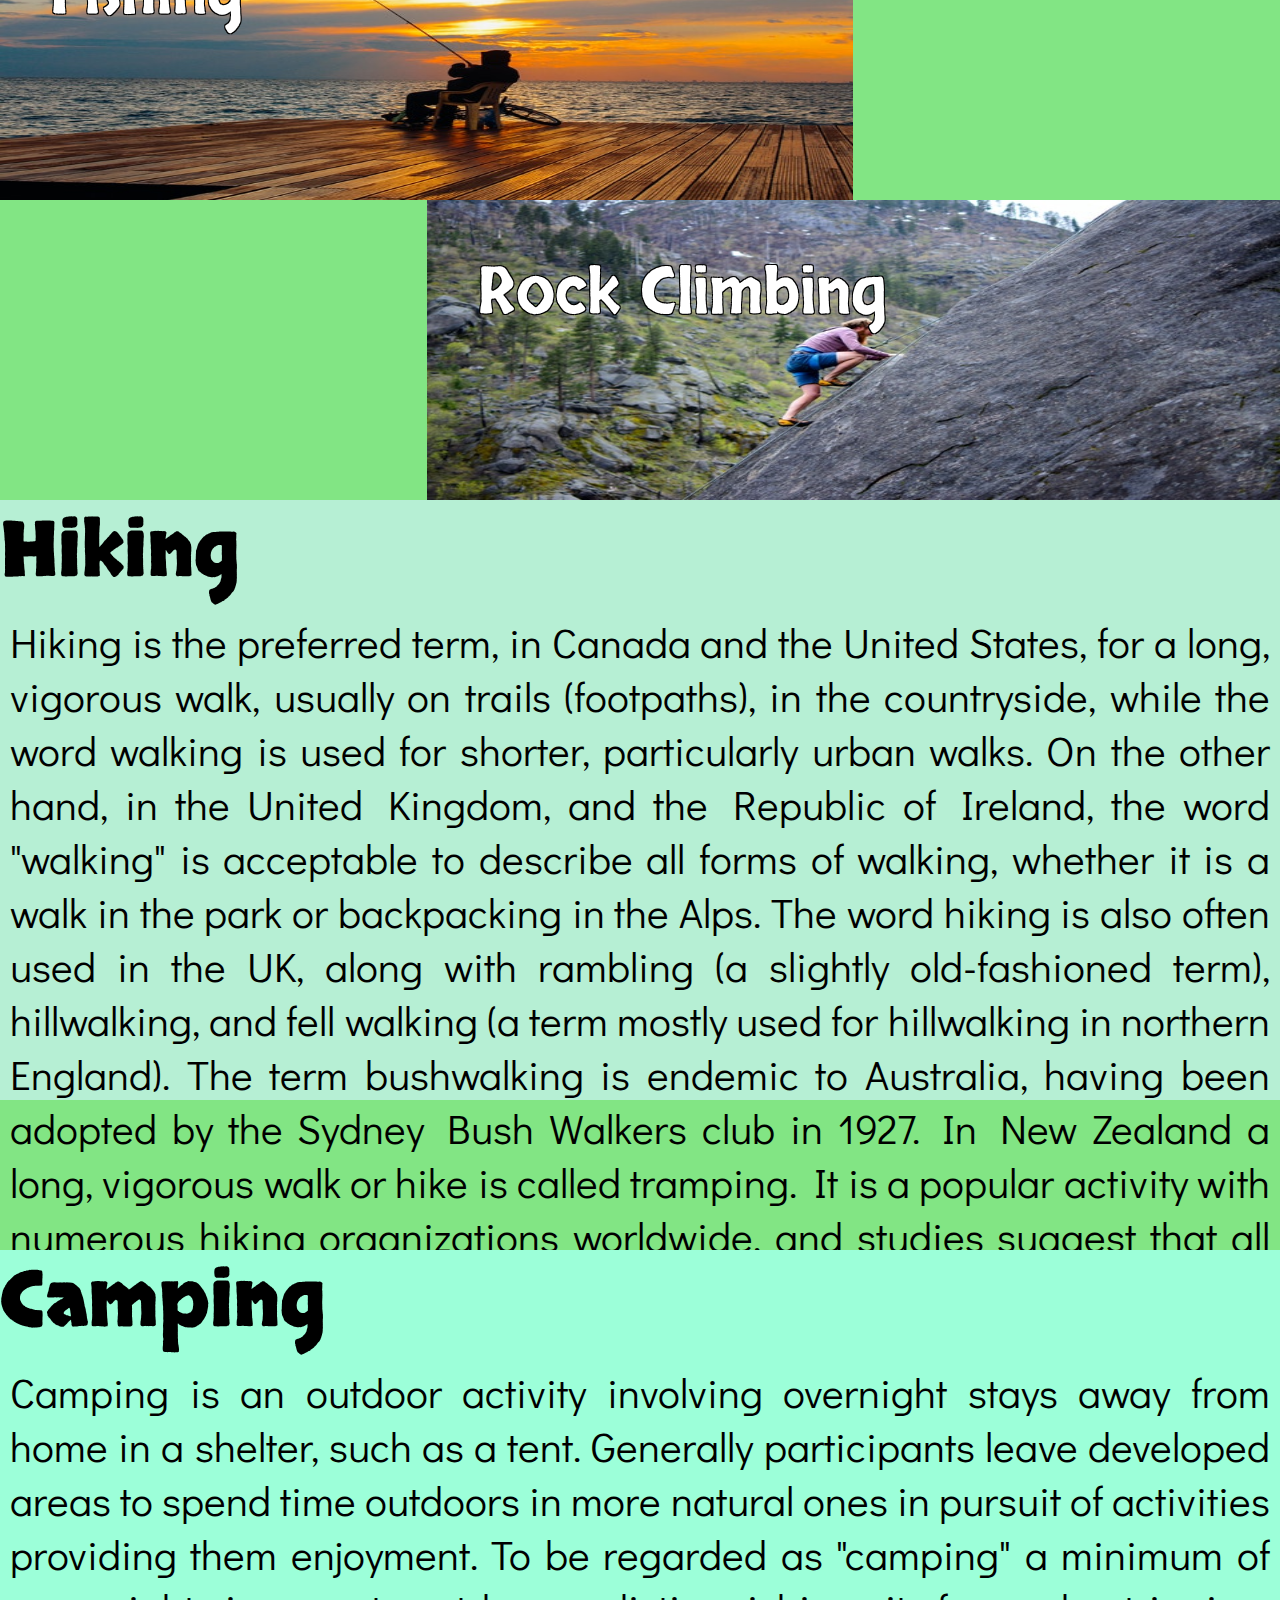
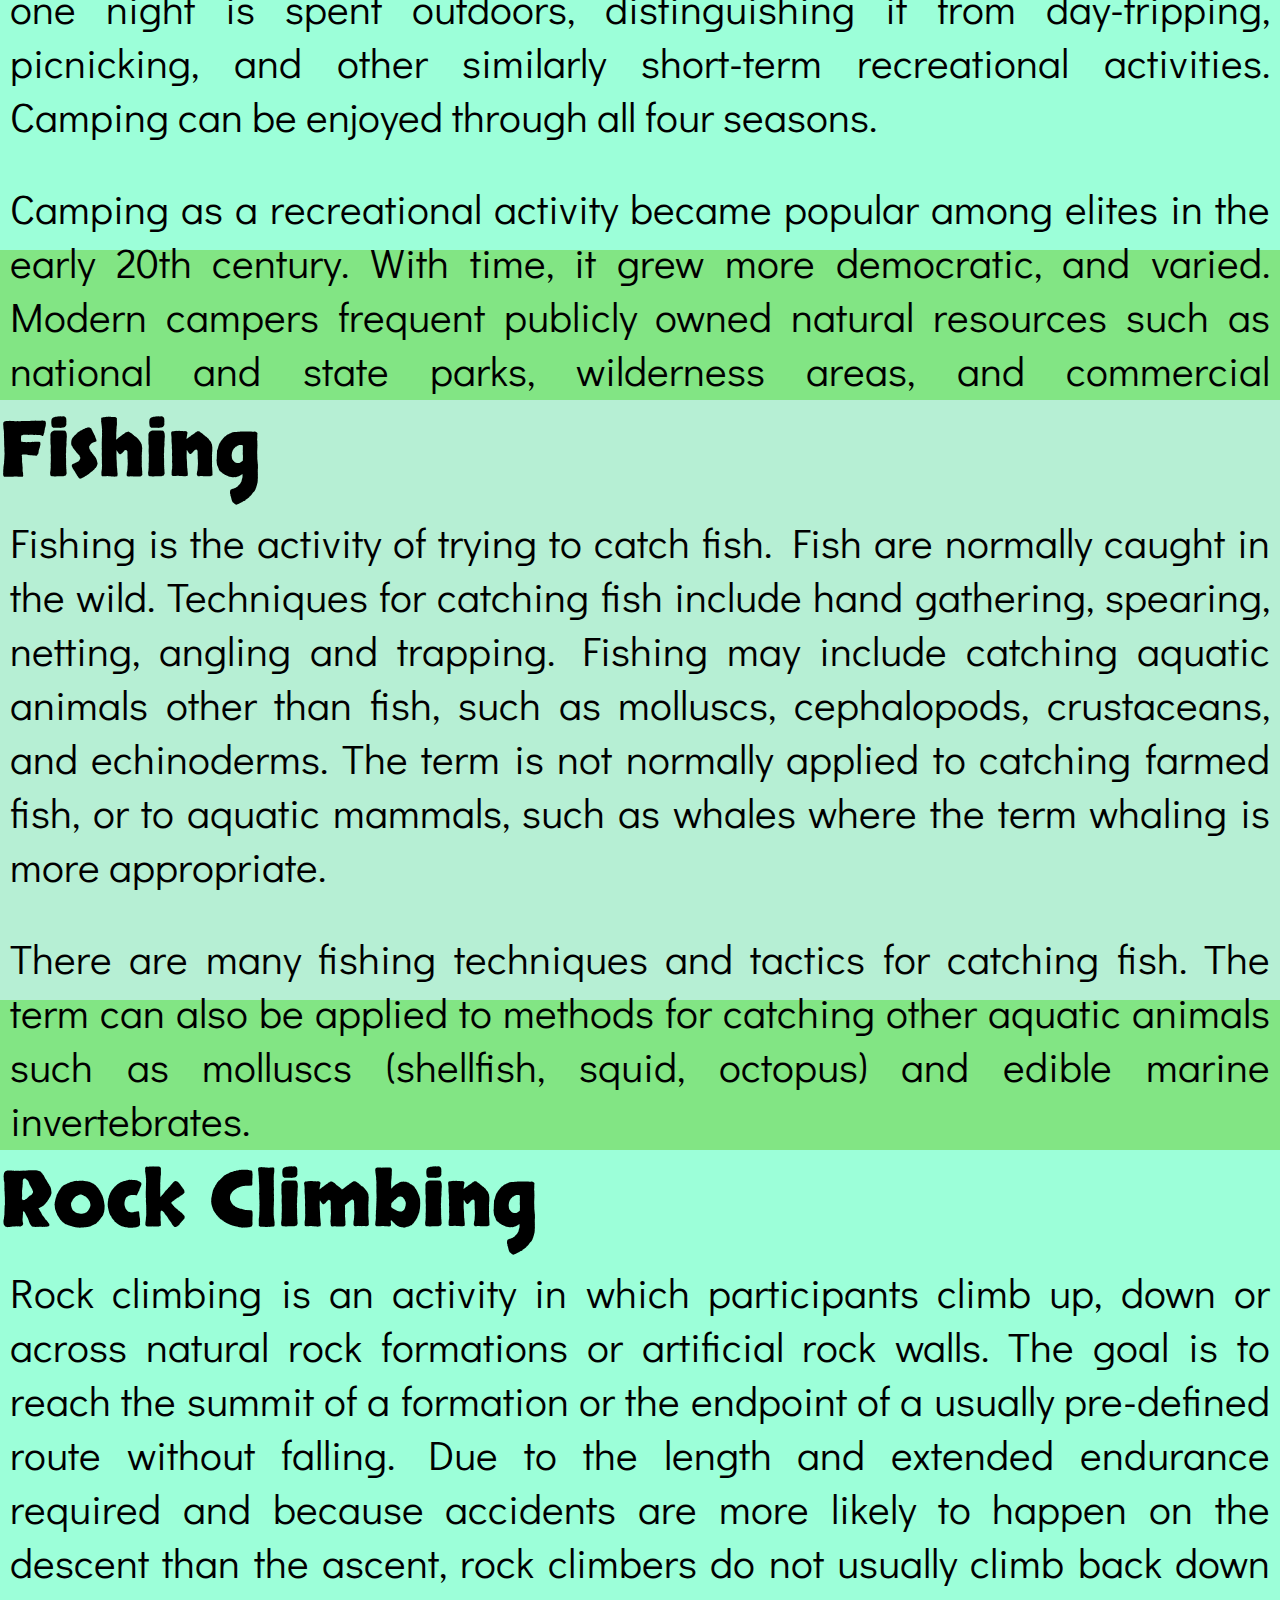
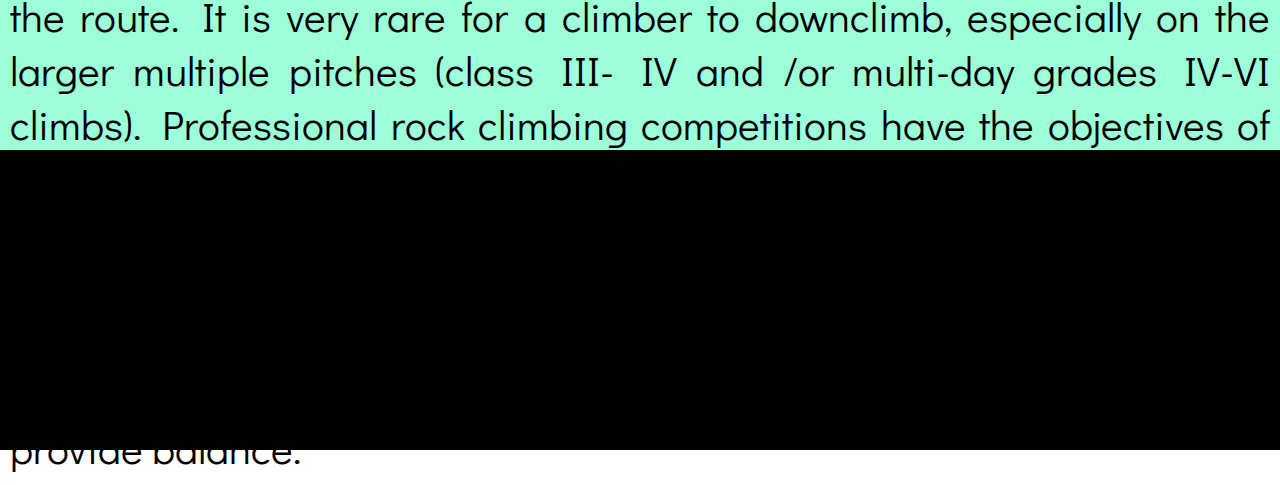
==== commit 220495ee: "desktop nav structure change" ====
--- a/outdoor_adventures/index.html
+++ b/outdoor_adventures/index.html
@@ -57,14 +57,18 @@
         </div>
 
         <!-- navigation bar -->
-        <nav>
-          <ul>
-            <li> <a href="#"> Home </a> </li>
-            <li> <a href="#"> Gallery </a> </li>
-            <li> <a href="#"> Contact </a> </li>
-            <li> <a href="#"> Categories </a> </li>
-          </ul>
-        </nav>
+        <div class="desktop_home desktopNav">
+            <a href="#home_ref"> Home </a>
+        </div>
+        <div class="desktop_gallery desktopNav">
+            <a href="gallery.html"> Gallery </a>
+        </div>
+        <div class="desktop_contact desktopNav">
+            <a href="contact.html"> Contact </a>
+        </div>
+        <div class="desktop_categories desktopNav">
+            <a href="#category_ref"> Categories </a>
+        </div>
 
       </header>
 
--- a/outdoor_adventures/css/master_home.css
+++ b/outdoor_adventures/css/master_home.css
@@ -49,6 +49,12 @@
 .blackOutline {
   text-shadow: -1px -1px 0 #000, 1px -1px 0 #000, -1px 1px 0 #000, 1px 1px 0 #000; }
 
+@media (min-width: 768px) {
+  main {
+    grid-auto-rows: 150px; }
+
+  p {
+    font-size: 3.2vw; } }
 #home_ref {
   grid-row-start: 1; }
 
@@ -83,6 +89,9 @@
   font-family: 'Skranji', cursive;
   font-size: 3vw; }
 
+@media (min-width: 768px) {
+  header {
+    grid-auto-rows: 150px; } }
 .slogan {
   grid-column: 1/4;
   grid-row: 3/7;
@@ -394,6 +403,11 @@
   grid-row: 8/10;
   background-color: #000; }
 
+@media (min-width: 768px) {
+  form {
+    grid-auto-rows: 75px; }
+    form input::placeholder, form textarea::placeholder, form select, form button {
+      font-size: 3vw; } }
 .iconNav {
   display: block;
   font-size: 50px;
@@ -408,7 +422,10 @@
     .iconNav a:visited {
       color: white; }
 
-nav {
+@media (min-width: 768px) {
+  .iconNav {
+    font-size: 100px; } }
+.desktopNav {
   display: none; }
 
 /*# sourceMappingURL=master_home.css.map */
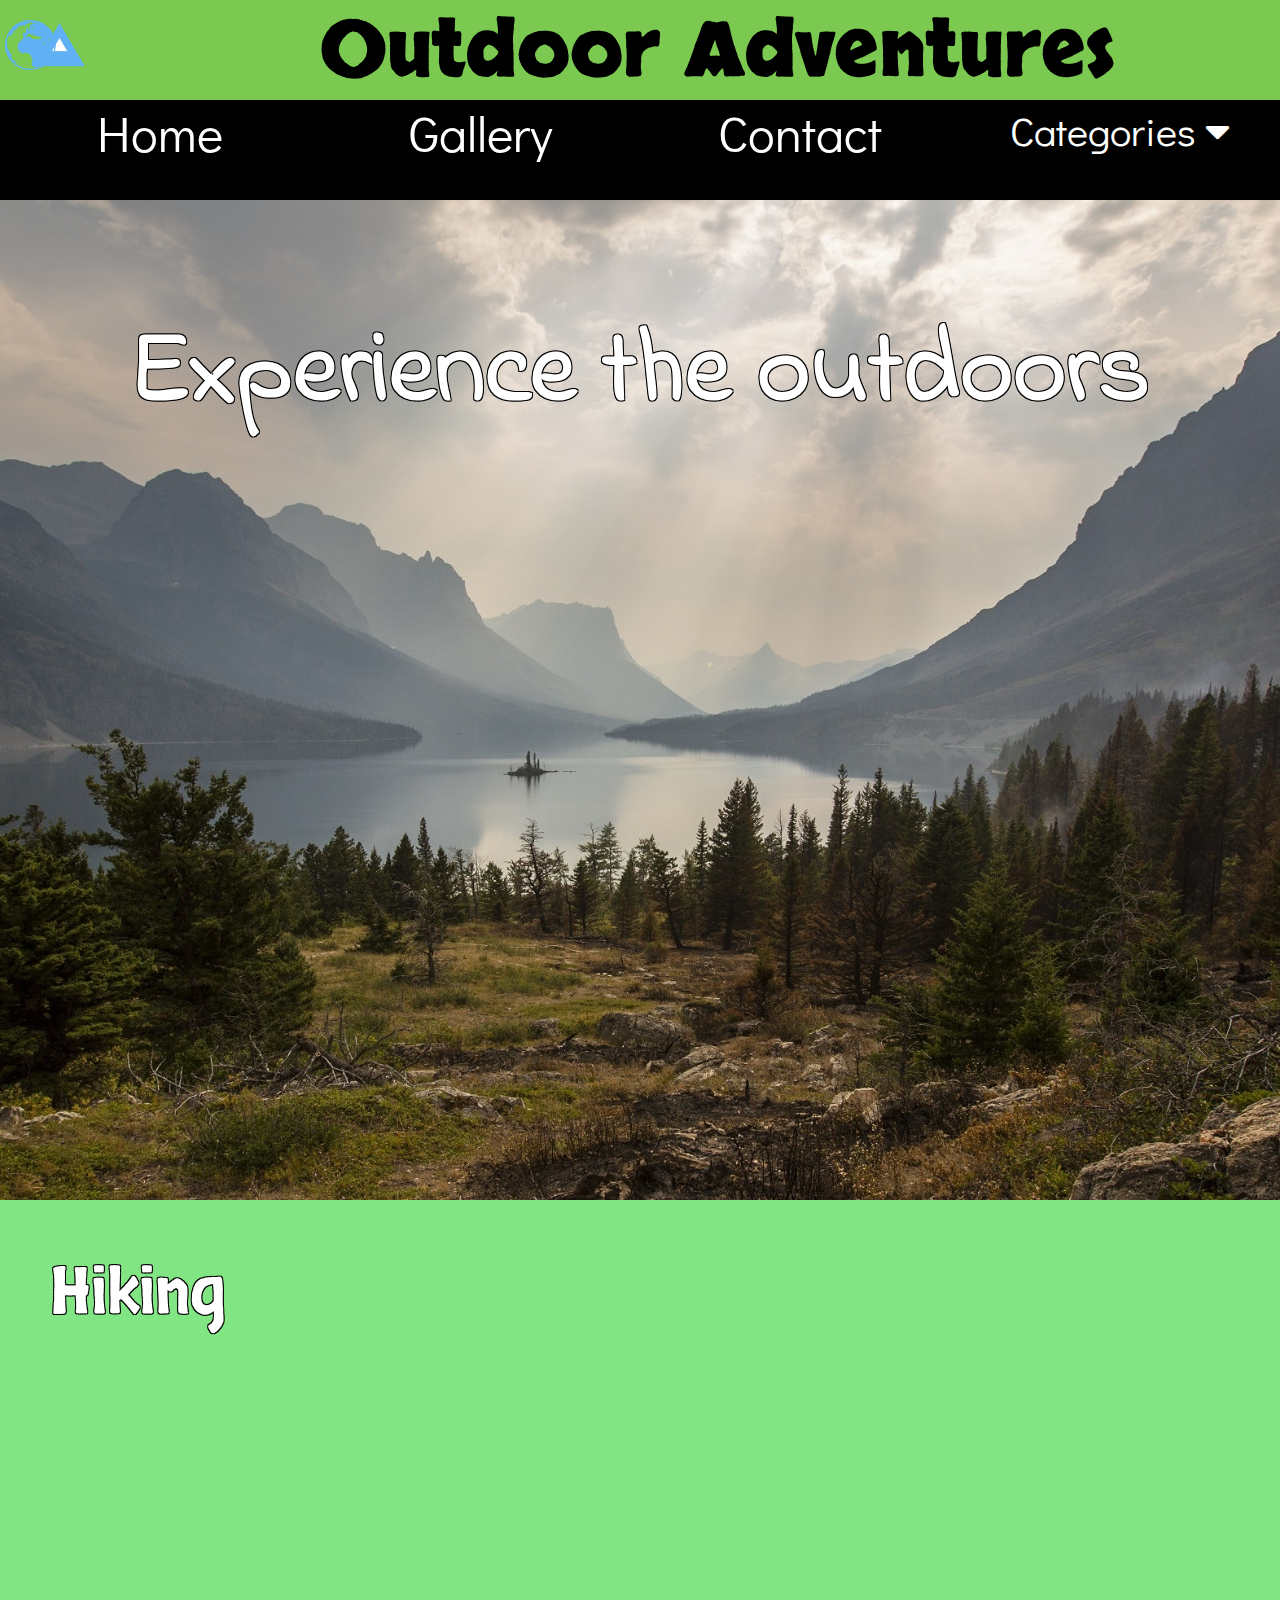
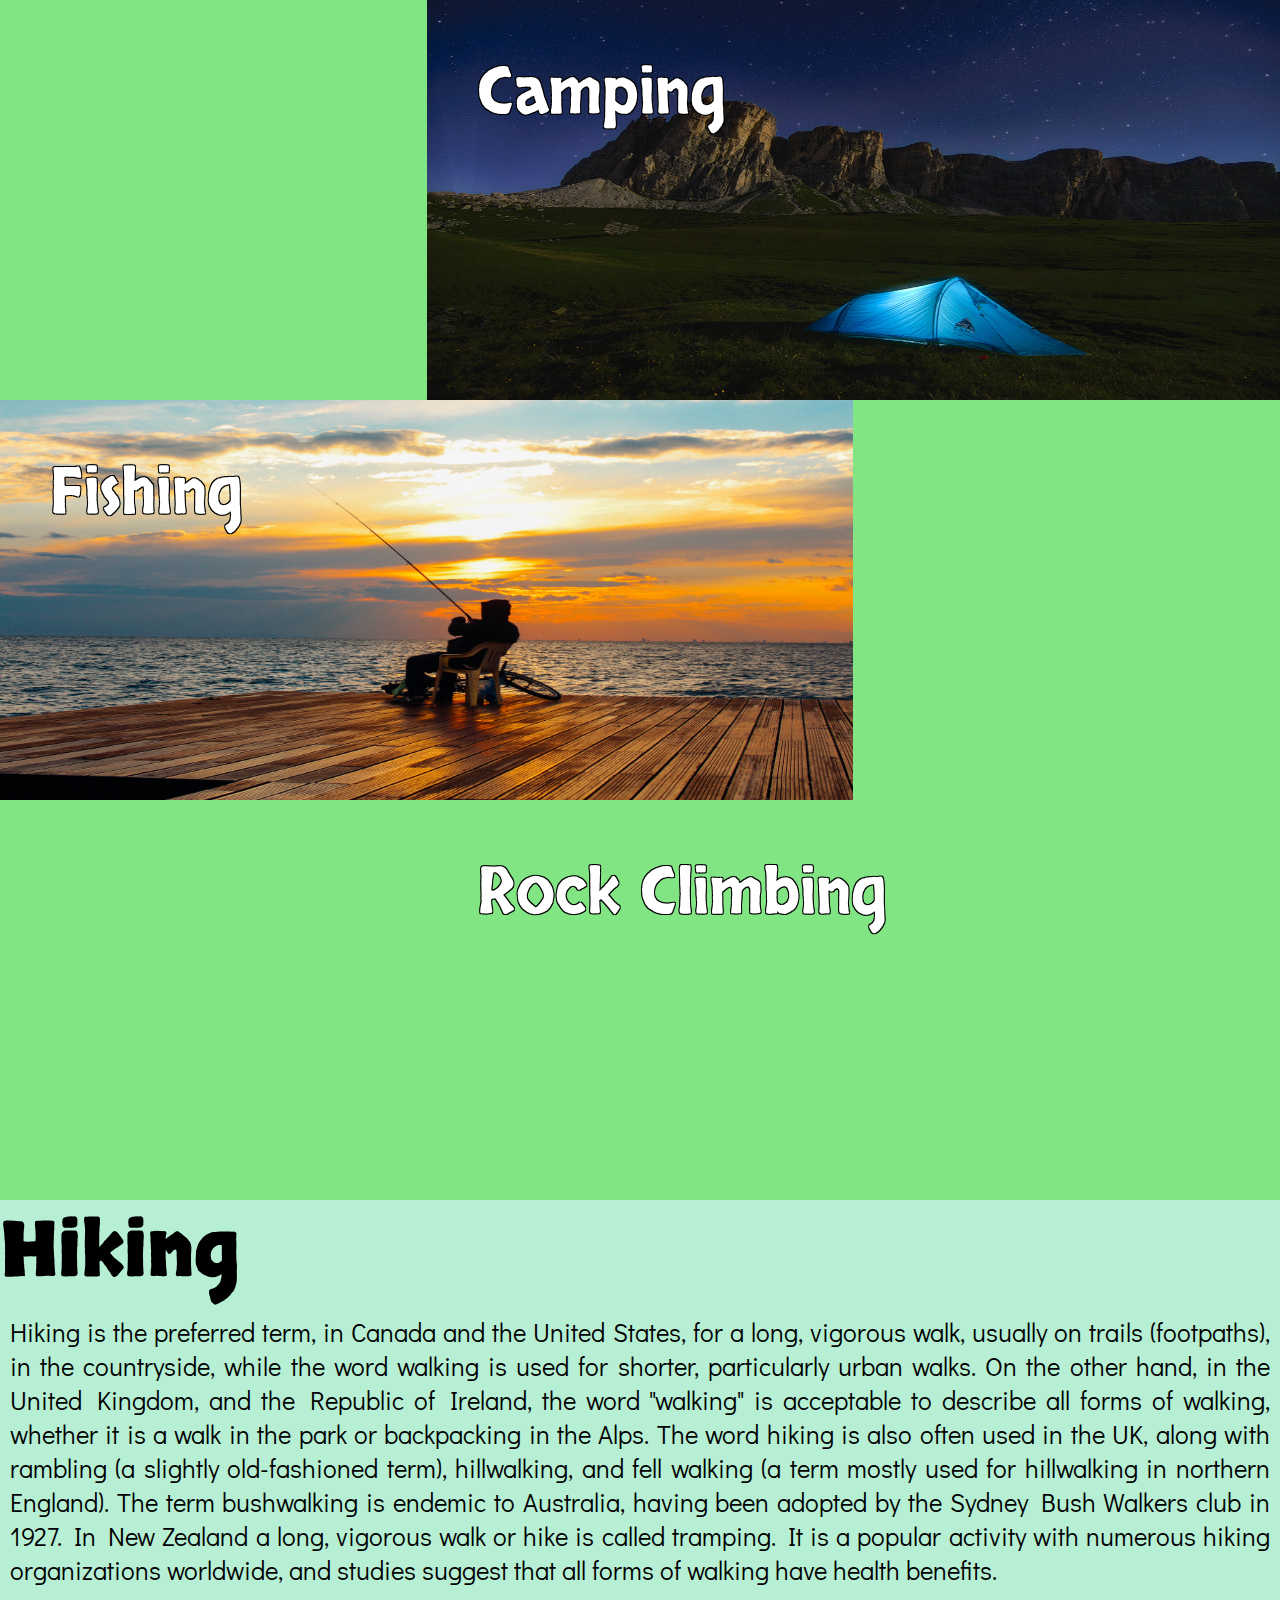
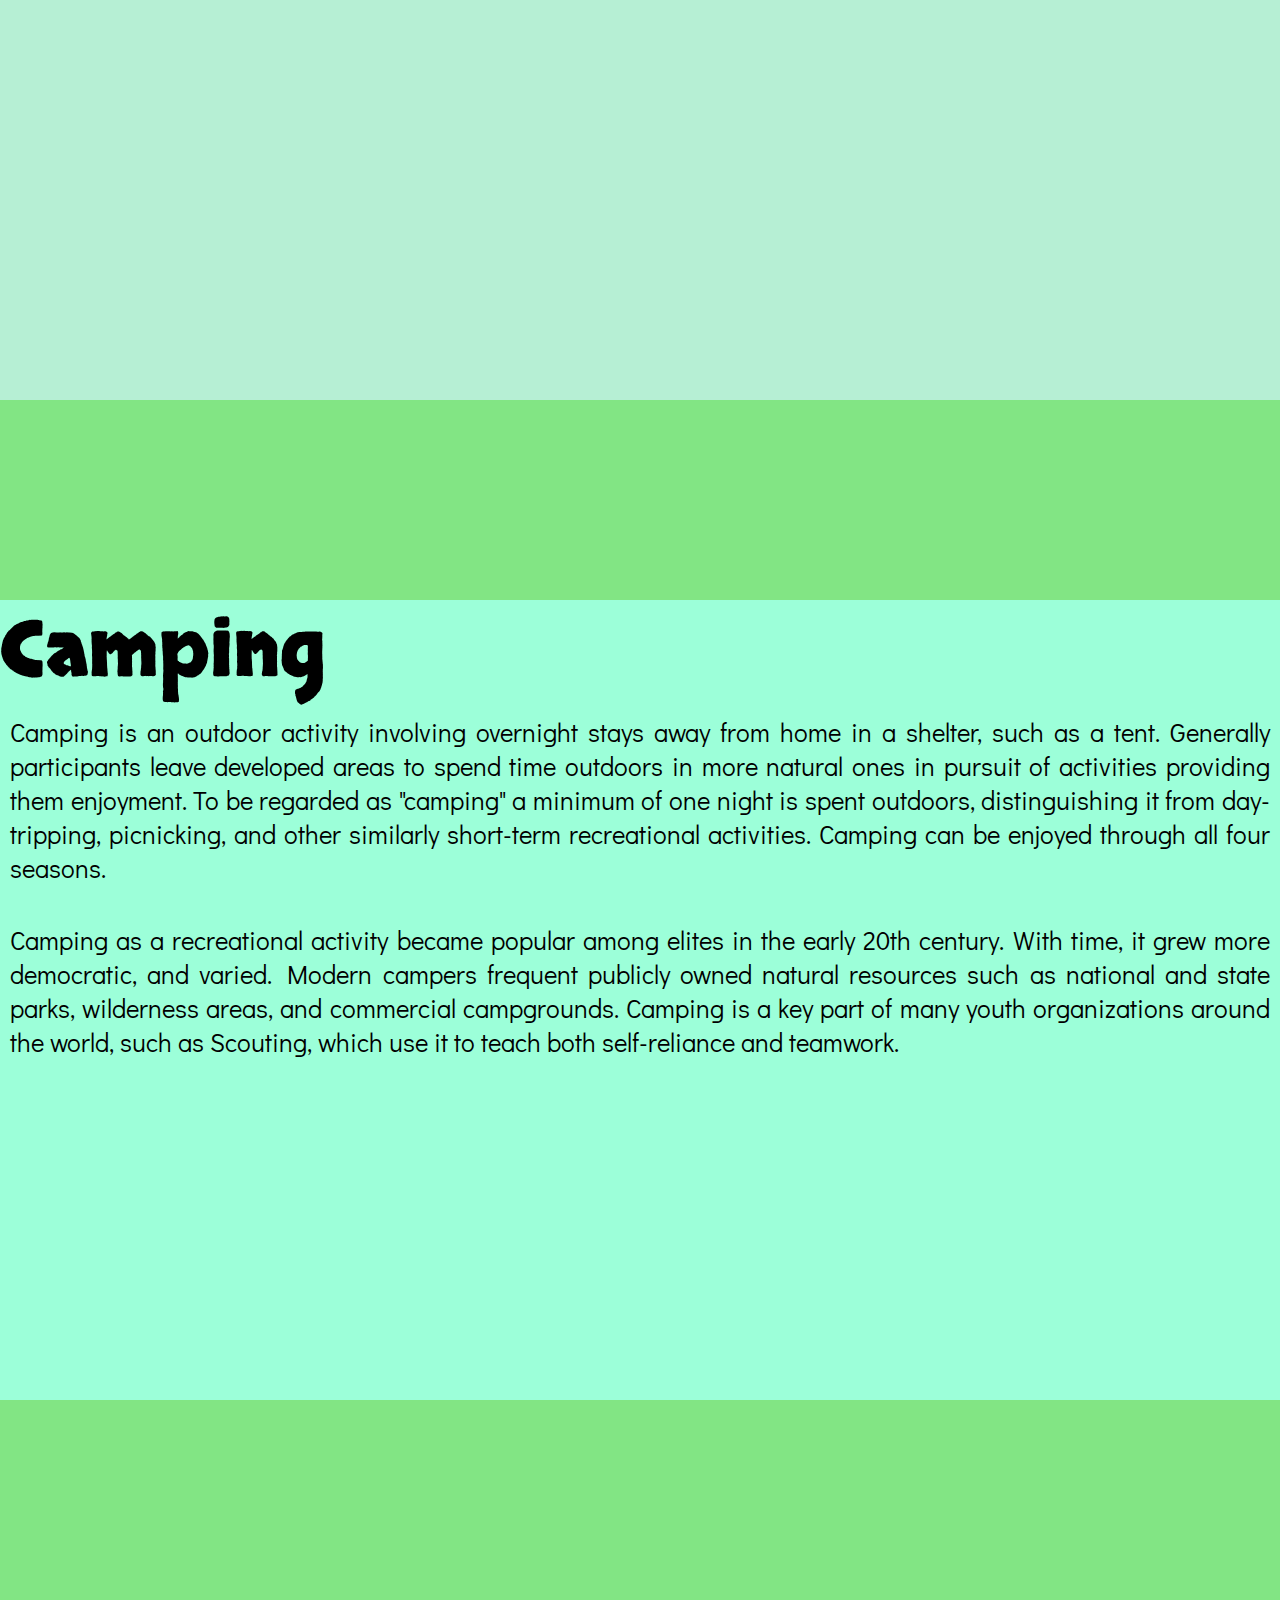
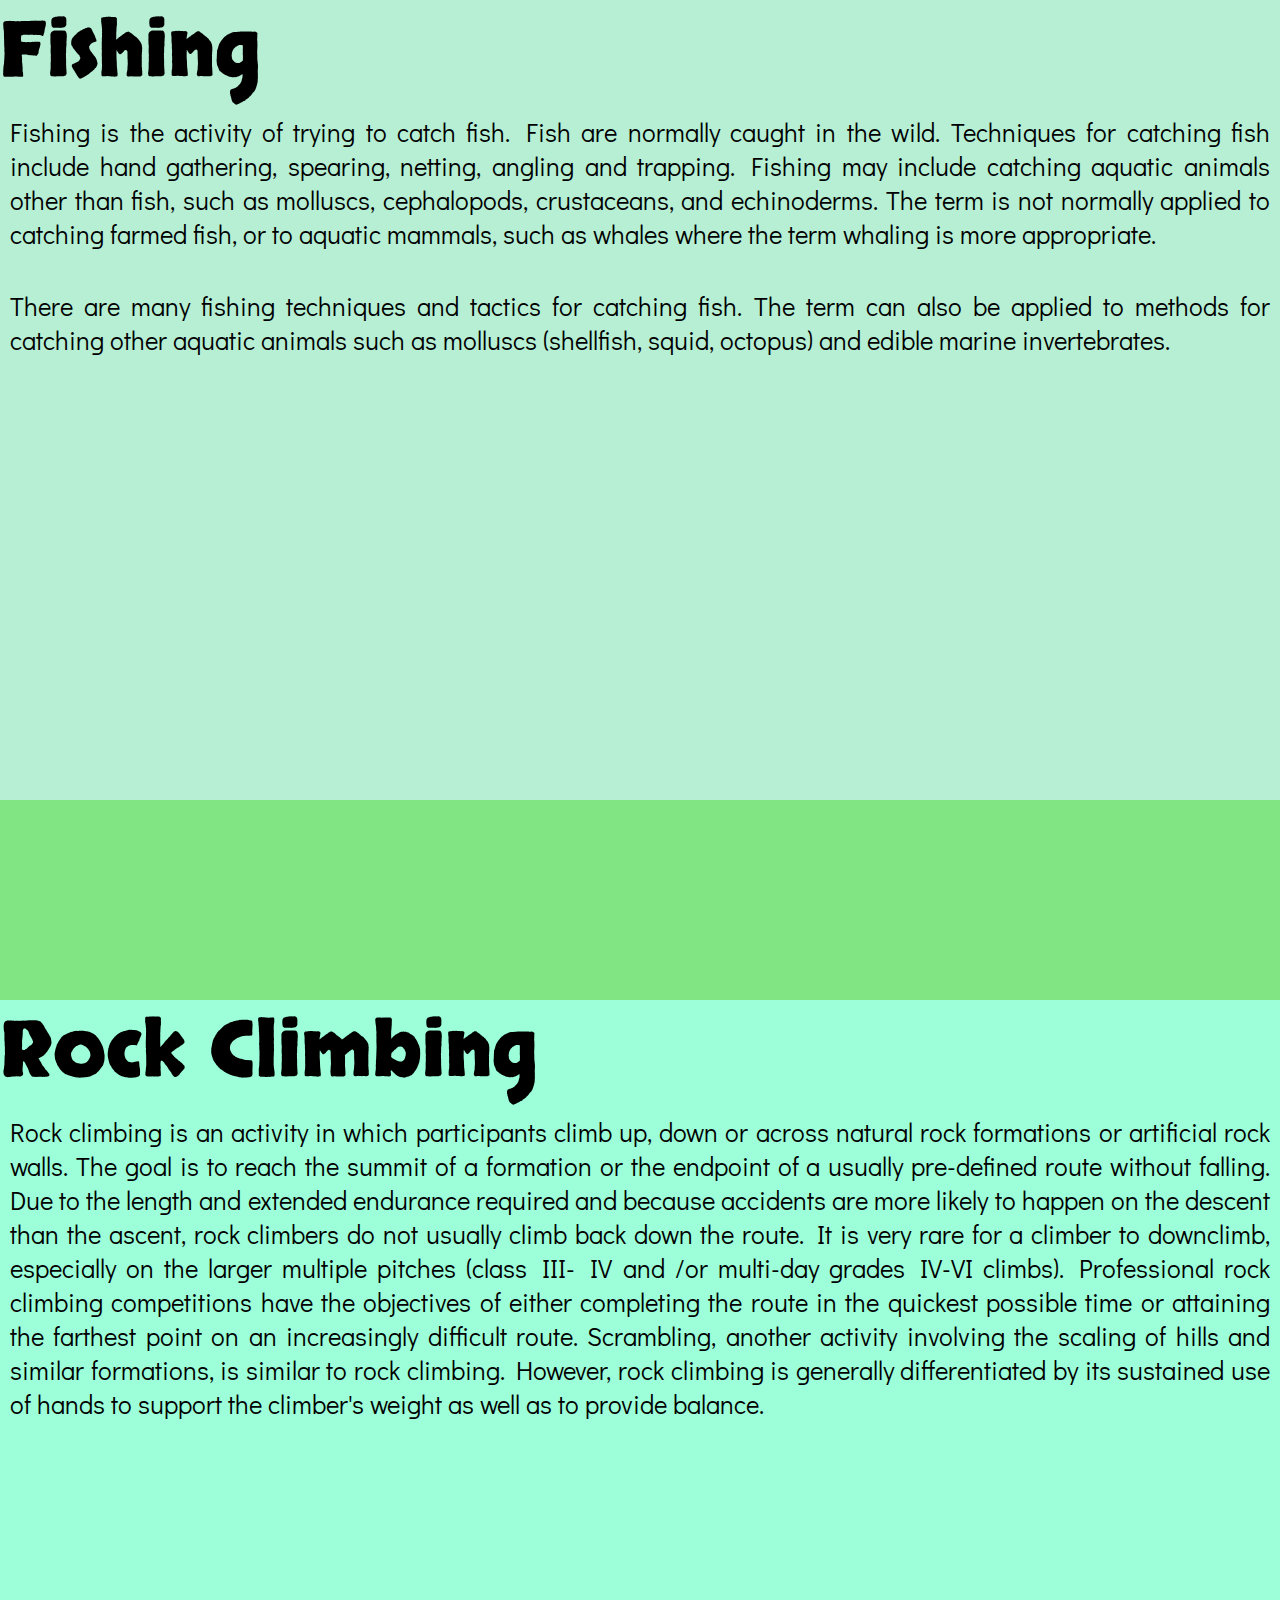
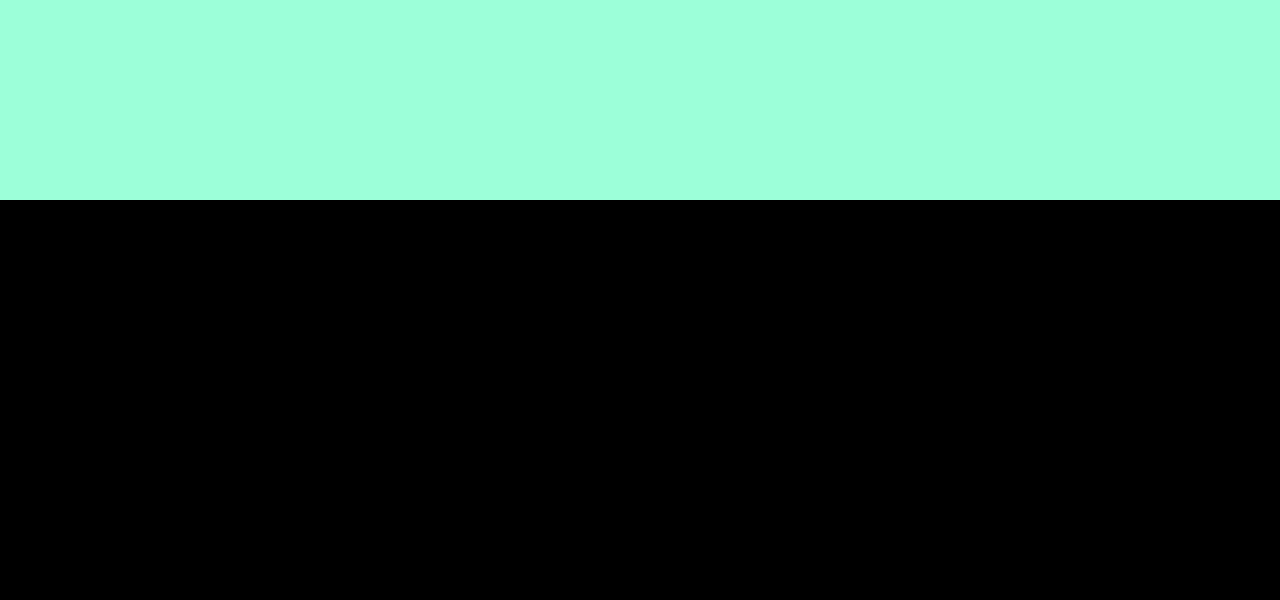
==== commit c6143c27: "completed dropdown & sidebar" ====
--- a/outdoor_adventures/index.html
+++ b/outdoor_adventures/index.html
@@ -66,9 +66,17 @@
         <div class="desktop_contact desktopNav">
             <a href="contact.html"> Contact </a>
         </div>
-        <div class="desktop_categories desktopNav">
-            <a href="#category_ref"> Categories </a>
-        </div>
+        <div class="desktop_categories desktopNav dropdown">
+            <button class="dropbtn">Categories  
+              <i class="fa fa-caret-down"></i>
+            </button>
+            <div class="dropdown-content">
+              <a href="#hiking_ref">Hiking</a>
+              <a href="#camping_ref">Camping</a>
+              <a href="#fishing_ref">Fishing</a>
+              <a href="#rockClimbing_ref">Rock Climbing</a>
+            </div>
+          </div>
 
       </header>
 
--- a/outdoor_adventures/css/master_home.css
+++ b/outdoor_adventures/css/master_home.css
@@ -55,6 +55,12 @@
 
   p {
     font-size: 3.2vw; } }
+@media (min-width: 1024px) {
+  main {
+    grid-auto-rows: 200px; } }
+@media (min-width: 1280px) {
+  p {
+    font-size: 2vw; } }
 #home_ref {
   grid-row-start: 1; }
 
@@ -92,22 +98,34 @@
 @media (min-width: 768px) {
   header {
     grid-auto-rows: 150px; } }
+@media (min-width: 1024px) {
+  header {
+    grid-column: 1/4;
+    grid-row: 1/2;
+    grid-auto-rows: 100px; }
+
+  .company_name {
+    top: 0; } }
 .slogan {
   grid-column: 1/4;
   grid-row: 3/7;
   color: white;
-  background-image: url(../images/slogan_background_s.jpeg);
+  background-image: url(../images/slogan_background.jpg);
   background-position: center;
   background-repeat: no-repeat;
   background-size: cover; }
 
+@media (min-width: 1024px) {
+  .slogan {
+    grid-column: 1/4;
+    grid-row: 2/7; } }
 #category_ref {
   grid-row-start: 5; }
 
 #hiking_category {
   grid-column: 1/3;
   grid-row: 7/9;
-  background-image: url(../images/category_hiking_s.jpeg);
+  background-image: url(../images/category_hiking.jpg);
   background-repeat: no-repeat;
   background-size: cover; }
   #hiking_category:hover {
@@ -116,7 +134,7 @@
 #camping_category {
   grid-column: 2/4;
   grid-row: 9/11;
-  background-image: url(../images/category_camping_s.jpeg);
+  background-image: url(../images/category_camping.jpg);
   background-repeat: no-repeat;
   background-size: 100% 100%; }
   #camping_category:hover {
@@ -125,7 +143,7 @@
 #fishing_category {
   grid-column: 1/3;
   grid-row: 11/13;
-  background-image: url(../images/category_fishing_s.jpeg);
+  background-image: url(../images/category_fishing.jpg);
   background-repeat: no-repeat;
   background-size: 100% 100%; }
   #fishing_category:hover {
@@ -134,7 +152,7 @@
 #rockClimbing_category {
   grid-column: 2/4;
   grid-row: 13/15;
-  background-image: url(../images/category_rockclimbing_s.jpeg);
+  background-image: url(../images/category_rockclimbing.jpg);
   background-repeat: no-repeat;
   background-size: 100% 100%; }
   #rockClimbing_category:hover {
@@ -185,11 +203,7 @@
   grid-row: 34/36;
   background-color: #000; }
 
-.empty_space {
-  grid-column: 1/4;
-  grid-row: 1/3; }
-
-.hiking_gallery {
+#hiking_gallery {
   grid-column: 1/4;
   grid-row: 3/4; }
 
@@ -229,7 +243,7 @@
   grid-column: 3;
   grid-row: 6; }
 
-.camping_gallery {
+#camping_gallery {
   grid-column: 1/4;
   grid-row: 7/8; }
 
@@ -269,7 +283,7 @@
   grid-column: 3;
   grid-row: 10; }
 
-.fishing_gallery {
+#fishing_gallery {
   grid-column: 1/4;
   grid-row: 11/12; }
 
@@ -309,7 +323,7 @@
   grid-column: 3;
   grid-row: 14; }
 
-.rockClimbing_gallery {
+#rockClimbing_gallery {
   grid-column: 1/4;
   grid-row: 15/16; }
 
@@ -362,6 +376,175 @@
   grid-column: 1/4;
   grid-row: 19/21; }
 
+@media (min-width: 1024px) {
+  .sidebar {
+    grid-column: 1;
+    grid-row: 2/27;
+    background-color: black; }
+
+  #hiking_gallery {
+    grid-column: 2/4;
+    grid-row: 2/3; }
+
+  .img1_hiking {
+    grid-column: 2;
+    grid-row: 3; }
+
+  .img2_hiking {
+    grid-column: 3;
+    grid-row: 3; }
+
+  .img3_hiking {
+    grid-column: 2;
+    grid-row: 4; }
+
+  .img4_hiking {
+    grid-column: 3;
+    grid-row: 4; }
+
+  .img5_hiking {
+    grid-column: 2;
+    grid-row: 5; }
+
+  .img6_hiking {
+    grid-column: 3;
+    grid-row: 5; }
+
+  .img7_hiking {
+    grid-column: 2;
+    grid-row: 6; }
+
+  .img8_hiking {
+    grid-column: 3;
+    grid-row: 6; }
+
+  .img9_hiking {
+    grid-column: 2;
+    grid-row: 7; }
+
+  #camping_gallery {
+    grid-column: 2/4;
+    grid-row: 8/9; }
+
+  .img1_camping {
+    grid-column: 2;
+    grid-row: 9; }
+
+  .img2_camping {
+    grid-column: 3;
+    grid-row: 9; }
+
+  .img3_camping {
+    grid-column: 2;
+    grid-row: 10; }
+
+  .img4_camping {
+    grid-column: 3;
+    grid-row: 10; }
+
+  .img5_camping {
+    grid-column: 2;
+    grid-row: 11; }
+
+  .img6_camping {
+    grid-column: 3;
+    grid-row: 11; }
+
+  .img7_camping {
+    grid-column: 2;
+    grid-row: 12; }
+
+  .img8_camping {
+    grid-column: 3;
+    grid-row: 12; }
+
+  .img9_camping {
+    grid-column: 2;
+    grid-row: 13; }
+
+  #fishing_gallery {
+    grid-column: 2/4;
+    grid-row: 14/15; }
+
+  .img1_fishing {
+    grid-column: 2;
+    grid-row: 15; }
+
+  .img2_fishing {
+    grid-column: 3;
+    grid-row: 15; }
+
+  .img3_fishing {
+    grid-column: 2;
+    grid-row: 16; }
+
+  .img4_fishing {
+    grid-column: 3;
+    grid-row: 16; }
+
+  .img5_fishing {
+    grid-column: 2;
+    grid-row: 17; }
+
+  .img6_fishing {
+    grid-column: 3;
+    grid-row: 17; }
+
+  .img7_fishing {
+    grid-column: 2;
+    grid-row: 18; }
+
+  .img8_fishing {
+    grid-column: 3;
+    grid-row: 18; }
+
+  .img9_fishing {
+    grid-column: 2;
+    grid-row: 19; }
+
+  #rockClimbing_gallery {
+    grid-column: 2/4;
+    grid-row: 20/21; }
+
+  .img1_rockClimbing {
+    grid-column: 2;
+    grid-row: 21; }
+
+  .img2_rockClimbing {
+    grid-column: 3;
+    grid-row: 21; }
+
+  .img3_rockClimbing {
+    grid-column: 2;
+    grid-row: 22; }
+
+  .img4_rockClimbing {
+    grid-column: 3;
+    grid-row: 22; }
+
+  .img5_rockClimbing {
+    grid-column: 2;
+    grid-row: 23; }
+
+  .img6_rockClimbing {
+    grid-column: 3;
+    grid-row: 23; }
+
+  .img7_rockClimbing {
+    grid-column: 2;
+    grid-row: 24; }
+
+  .img8_rockClimbing {
+    grid-column: 3;
+    grid-row: 24; }
+
+  .img9_rockClimbing {
+    grid-column: 2;
+    grid-row: 25; }
+
+  .gallery_footer {
+    grid-column: 1/4;
+    grid-row: 26/27; } }
 form {
   background-image: url(../images/background_mobile.jpg);
   background-repeat: no-repeat;
@@ -373,6 +556,9 @@
   grid-auto-rows: 50px;
   grid-gap: 10px; }
 
+@media (min-width: 1024px) {
+  form {
+    grid-row: 2/8; } }
 .form_name {
   grid-column: 2/3;
   grid-row: 2/3; }
@@ -428,4 +614,118 @@
 .desktopNav {
   display: none; }
 
+.sidebar {
+  display: none; }
+
+@media (min-width: 1024px) {
+  .iconNav {
+    display: none; }
+
+  .desktopNav {
+    display: block;
+    font-size: 50px;
+    background-color: black;
+    color: white;
+    text-align: center; }
+    .desktopNav a {
+      text-decoration: none;
+      display: block;
+      width: 100%;
+      height: 100%;
+      font-family: 'Didact Gothic'; }
+      .desktopNav a:active {
+        color: #7BC950; }
+      .desktopNav a:visited {
+        color: white; }
+      .desktopNav a:hover {
+        color: black;
+        text-decoration: underline; }
+    .desktopNav:hover {
+      background-color: white; }
+
+  .sidebar {
+    display: block; } }
+/* Navbar container */
+.navbar {
+  overflow: hidden;
+  background-color: #333;
+  font-family: Arial; }
+
+/* Links inside the navbar */
+.navbar a {
+  float: left;
+  font-size: 16px;
+  color: white;
+  text-align: center;
+  padding: 14px 16px;
+  text-decoration: none; }
+
+/* The dropdown container */
+.dropdown {
+  float: left;
+  overflow: hidden; }
+
+/* Dropdown button */
+.dropdown .dropbtn {
+  border: none;
+  outline: none;
+  color: white;
+  background-color: inherit;
+  font-size: 40px;
+  font-family: 'Didact Gothic'; }
+
+/* Dropdown content (hidden by default) */
+.dropdown-content {
+  display: none;
+  position: absolute;
+  background-color: black;
+  min-width: 160px;
+  box-shadow: 0px 8px 16px 0px rgba(0, 0, 0, 0.2);
+  z-index: 1; }
+
+/* Links inside the dropdown */
+.dropdown-content a {
+  float: none;
+  color: black;
+  padding: 12px 16px;
+  text-decoration: none;
+  display: block;
+  text-align: left; }
+
+/* Add a grey background color to dropdown links on hover */
+.dropdown-content a:hover {
+  background-color: #ddd; }
+
+/* Show the dropdown menu on hover */
+.dropdown:hover .dropdown-content {
+  display: block; }
+
+.sidebar .sidebarItem {
+  display: block;
+  width: 300px;
+  height: 100px;
+  position: fixed;
+  font-family: 'Didact Gothic'; }
+  .sidebar .sidebarItem:hover {
+    border-left: 5px solid #7BC950; }
+  .sidebar .sidebarItem a {
+    display: block;
+    width: 100%;
+    height: 100%;
+    text-align: center; }
+    .sidebar .sidebarItem a:hover {
+      text-decoration: underline; }
+
+.sidebar_hiking {
+  top: 200px; }
+
+.sidebar_camping {
+  top: 300px; }
+
+.sidebar_fishing {
+  top: 400px; }
+
+.sidebar_rockClimbing {
+  top: 500px; }
+
 /*# sourceMappingURL=master_home.css.map */
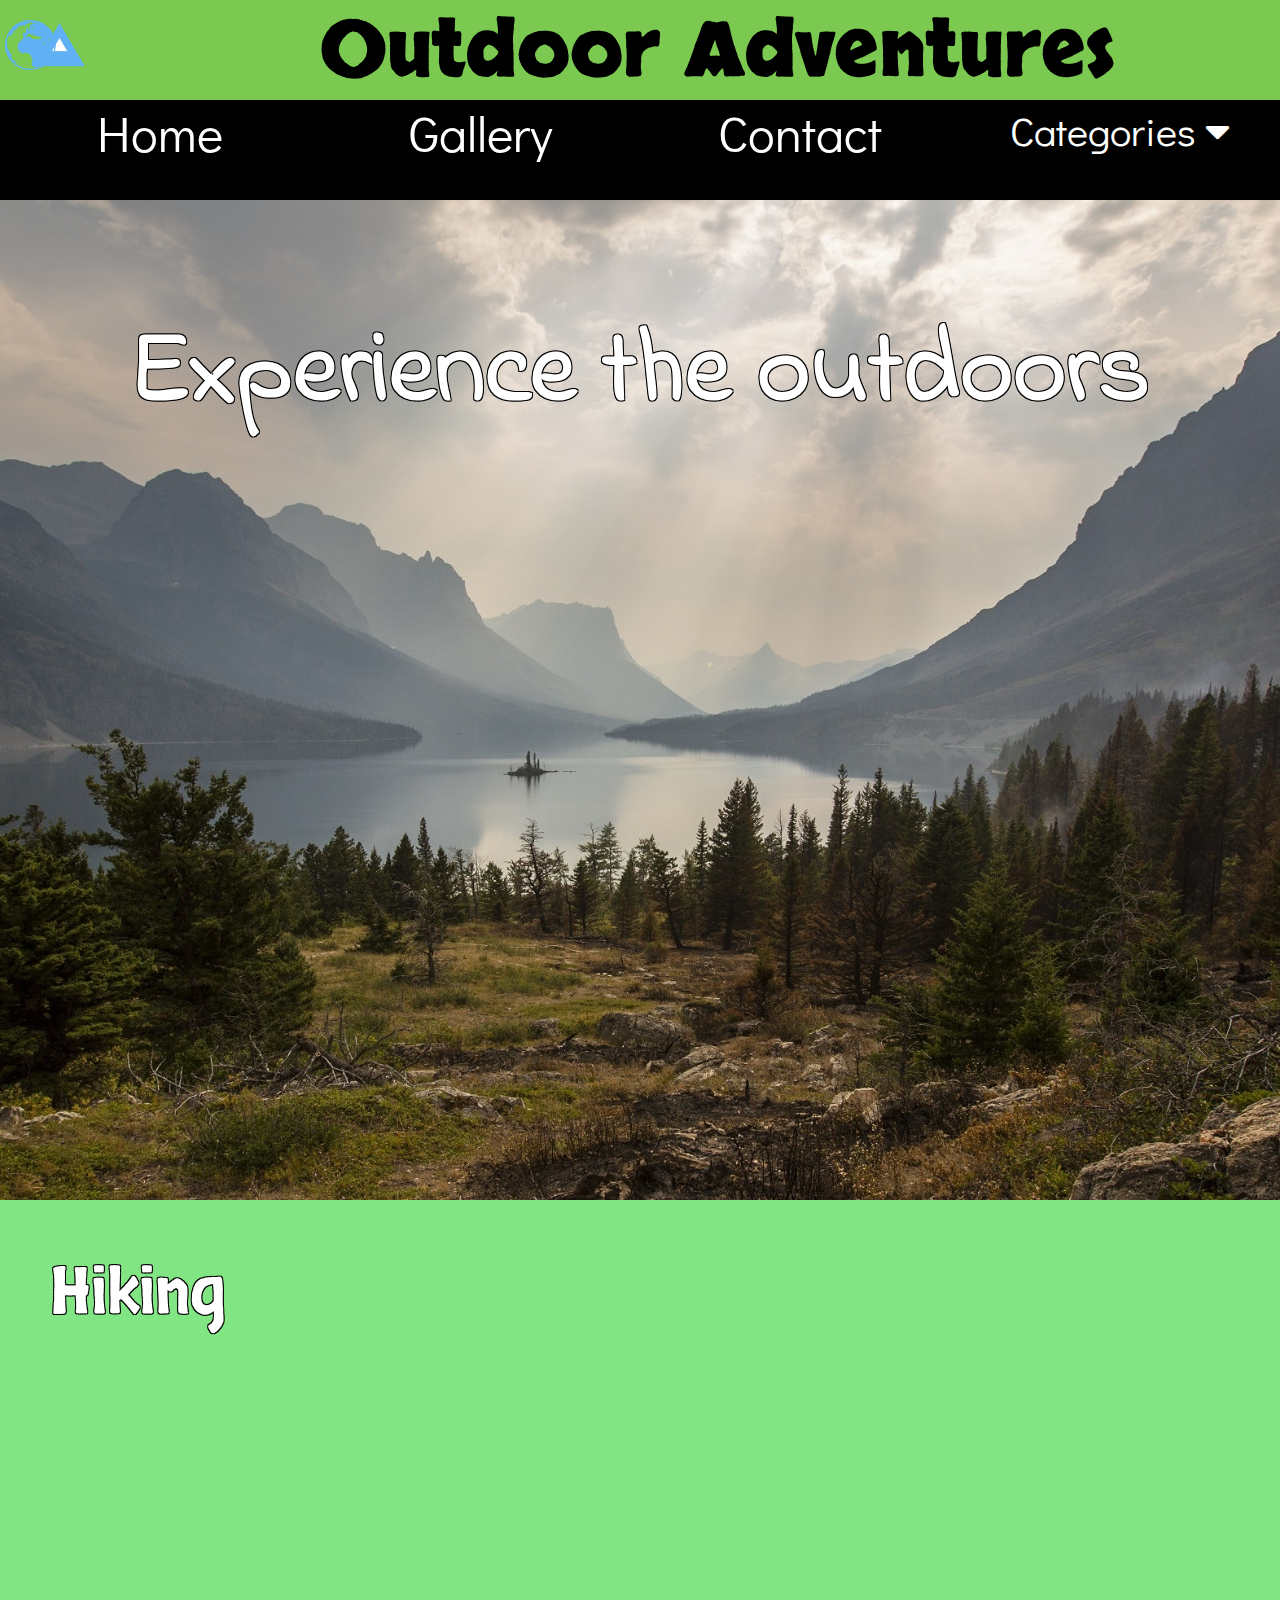
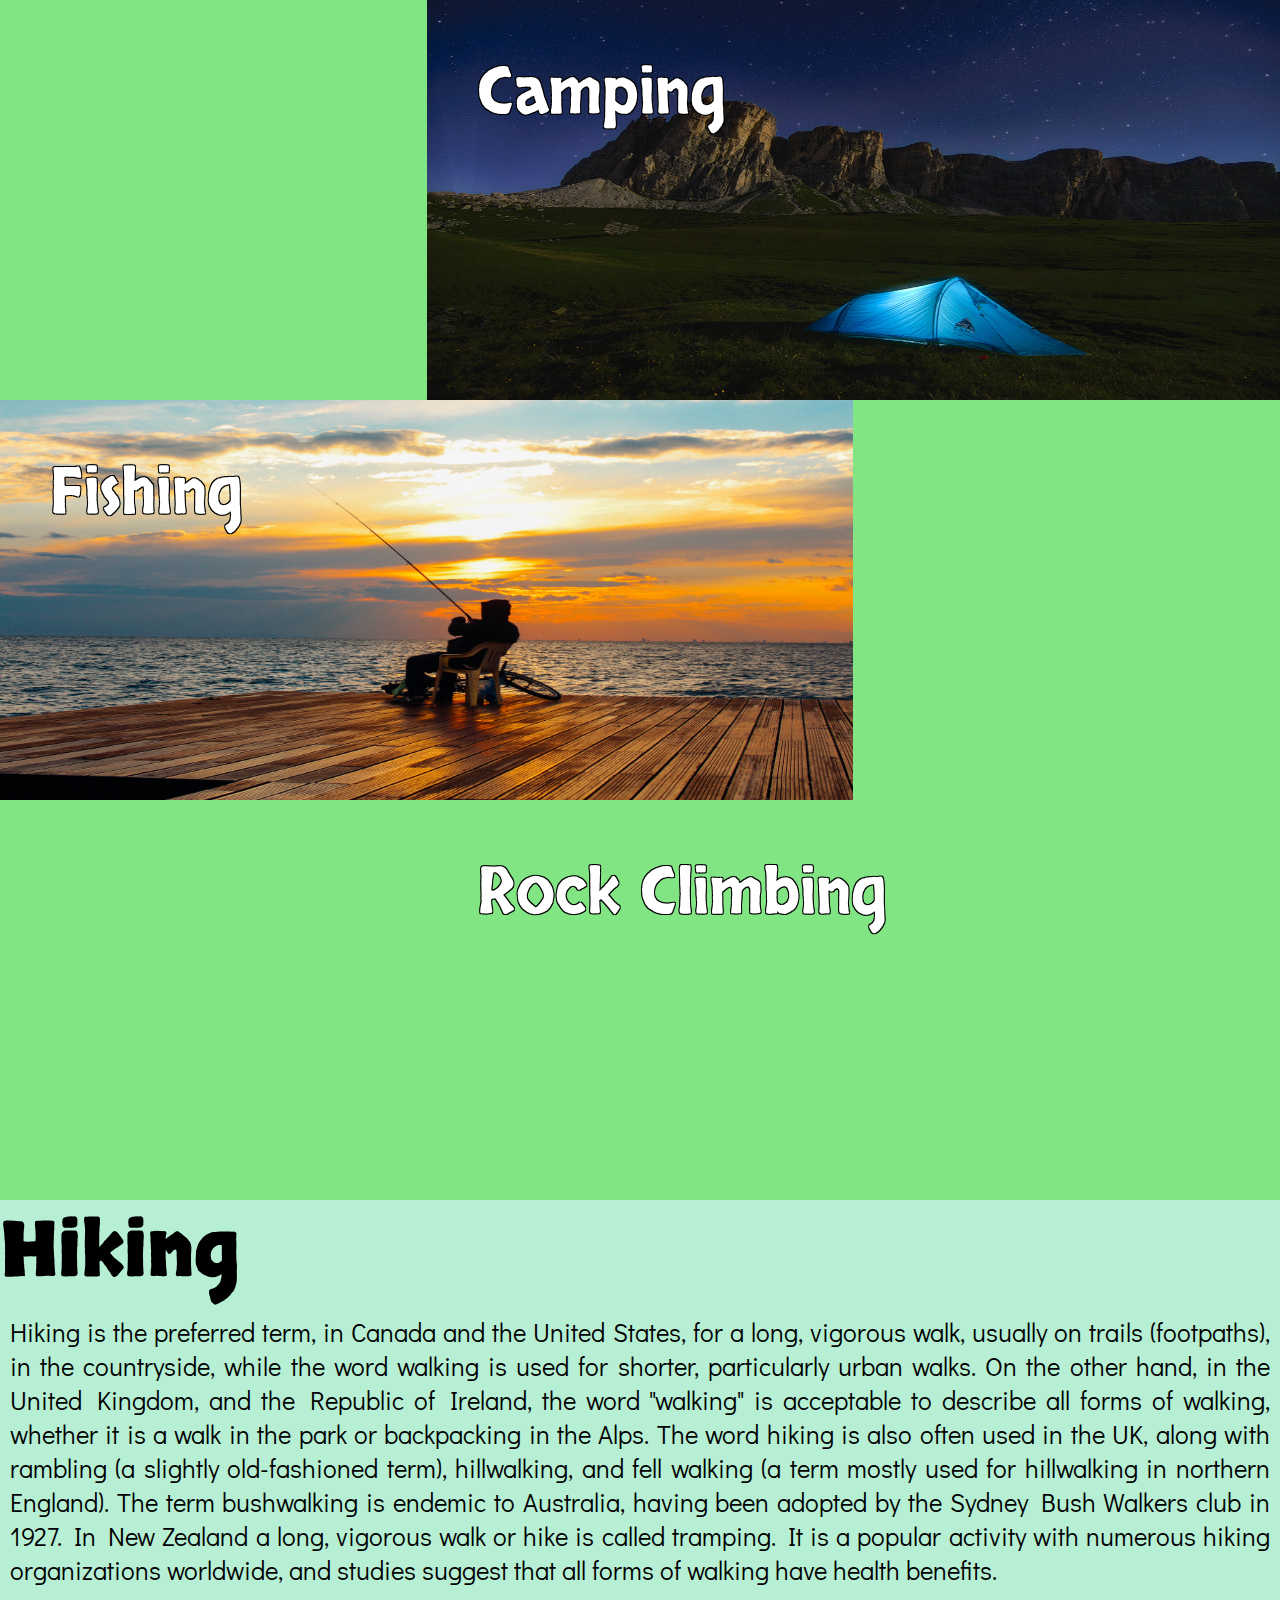
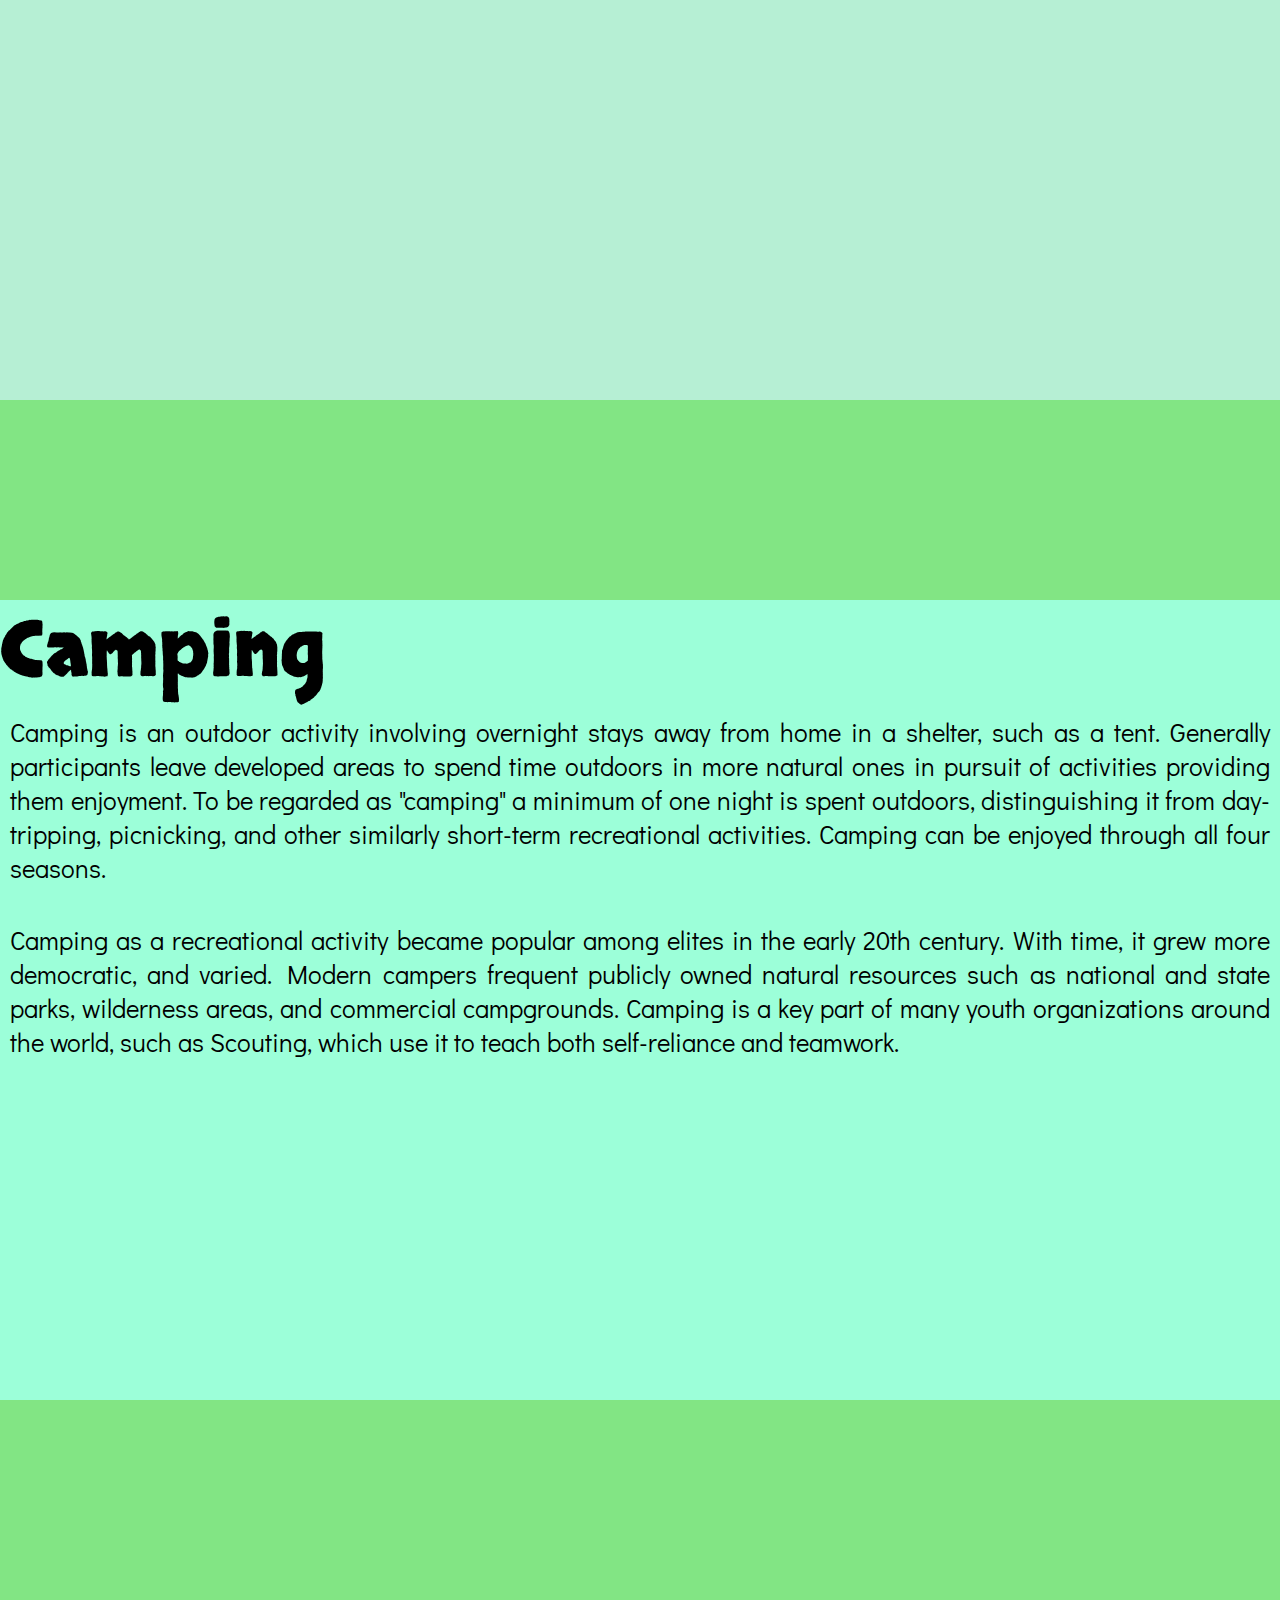
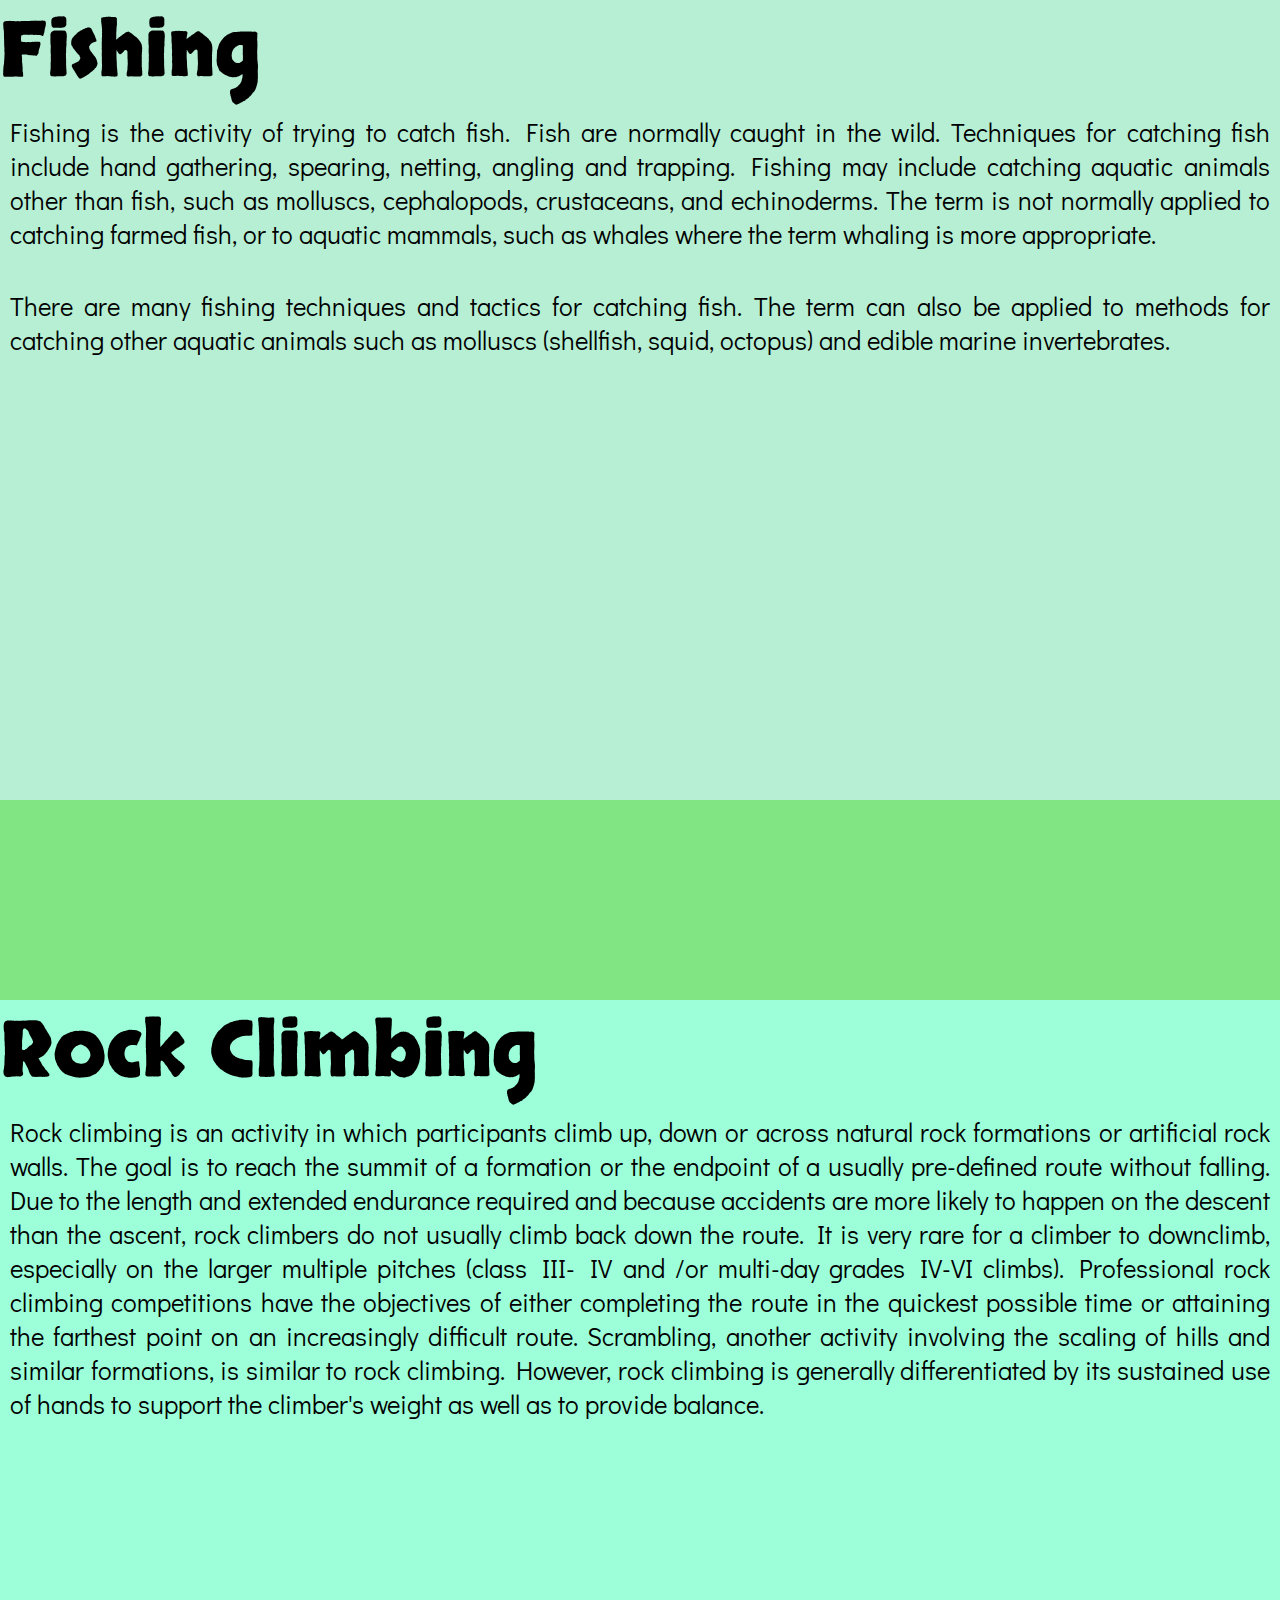
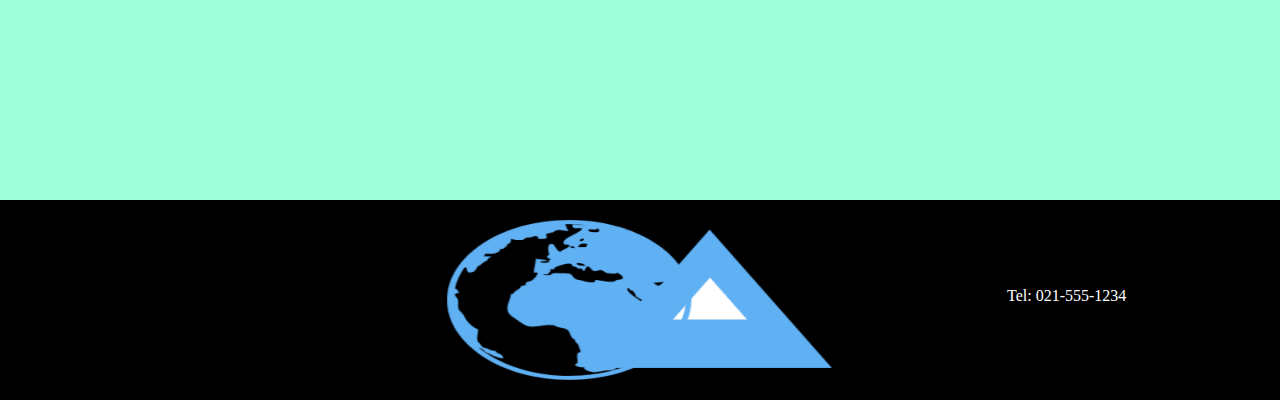
==== commit d8835819: "finishing footer" ====
--- a/outdoor_adventures/index.html
+++ b/outdoor_adventures/index.html
@@ -128,7 +128,11 @@
       </section>
     
       <!-- footer containing company information -->
-      <footer></footer>
+      <footer>
+        <div class="footer_links"><a href=""></a></div>
+        <div class="footer_logo"><a href="#home_ref"></a></div>
+        <div class="footer_contact">Tel: 021-555-1234</div>
+      </footer>
     </main>
   </body>
 </html>
--- a/outdoor_adventures/css/master_home.css
+++ b/outdoor_adventures/css/master_home.css
@@ -106,6 +106,9 @@
 
   .company_name {
     top: 0; } }
+@media (min-width: 1440px) {
+  h1 {
+    font-size: 3vw; } }
 .slogan {
   grid-column: 1/4;
   grid-row: 3/7;
@@ -200,9 +203,55 @@
 
 footer {
   grid-column: 1/4;
-  grid-row: 34/36;
-  background-color: #000; }
-
+  grid-row: 34/35;
+  background-color: #000;
+  display: grid;
+  grid-template-columns: repeat(2, 1fr); }
+
+.footer_links {
+  display: none; }
+
+.footer_logo {
+  margin: 20px;
+  background-image: url(../images/oa.png);
+  background-position: center;
+  background-repeat: no-repeat;
+  background-size: 100% 100%; }
+
+.footer_contact {
+  text-align: center;
+  padding: 20px;
+  color: white; }
+
+@media (min-width: 1024px) {
+  footer {
+    grid-template-columns: repeat(3, 1fr);
+    grid-template-rows: repeat(3, 1fr); }
+
+  .footer_links {
+    display: block;
+    grid-column: 1;
+    grid-row: 1/4; }
+
+  .footer_logo {
+    grid-column: 2;
+    grid-row: 1/4;
+    margin: 20px;
+    background-image: url(../images/oa.png);
+    background-position: center;
+    background-background-repeat: no-repeat;
+    background-background-size: 100% 100%; }
+    .footer_logo a {
+      display: block;
+      width: 100%;
+      height: 100%; }
+
+  .footer_contact {
+    grid-column: 3/4;
+    grid-row: 2/3;
+    text-align: center;
+    padding: 20px;
+    color: white; } }
 #hiking_gallery {
   grid-column: 1/4;
   grid-row: 3/4; }
@@ -374,7 +423,7 @@
 
 .gallery_footer {
   grid-column: 1/4;
-  grid-row: 19/21; }
+  grid-row: 19/20; }
 
 @media (min-width: 1024px) {
   .sidebar {
@@ -586,7 +635,7 @@
 
 .contact_footer {
   grid-column: 1/4;
-  grid-row: 8/10;
+  grid-row: 8/9;
   background-color: #000; }
 
 @media (min-width: 768px) {
